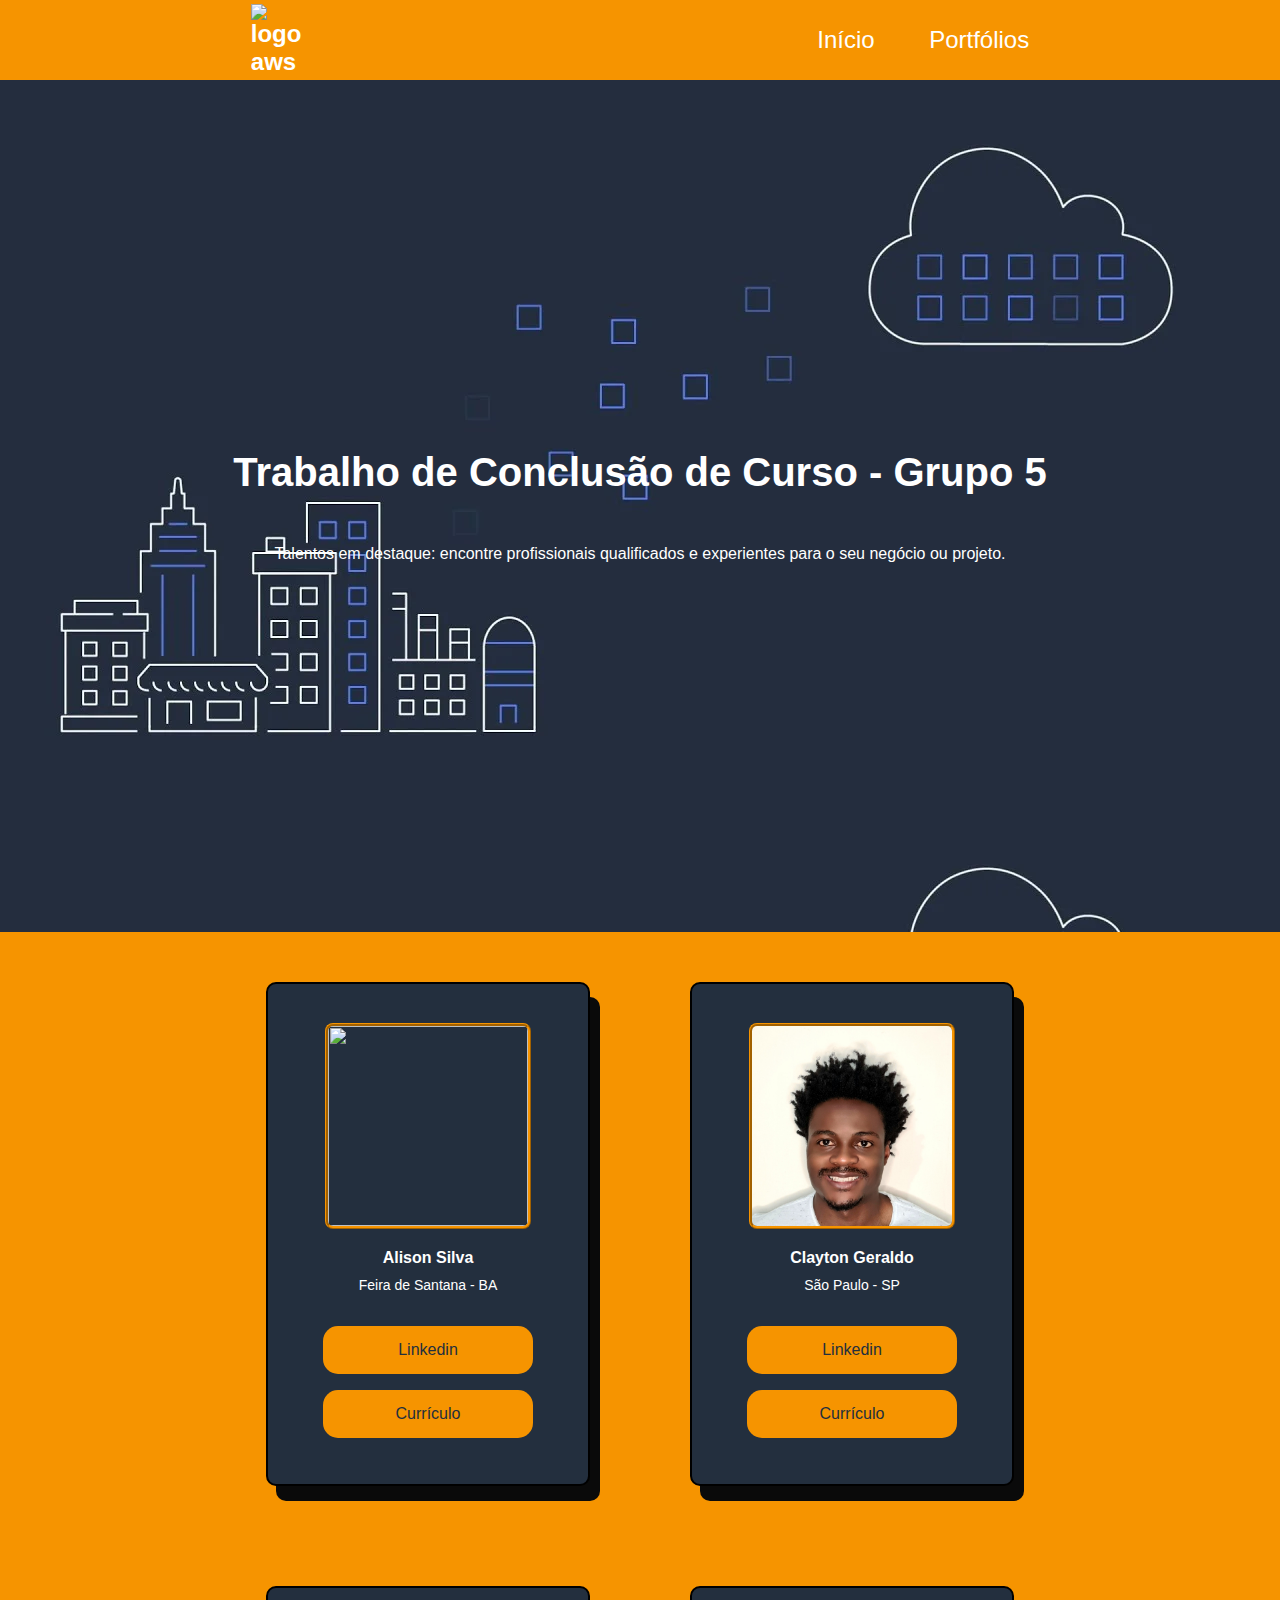
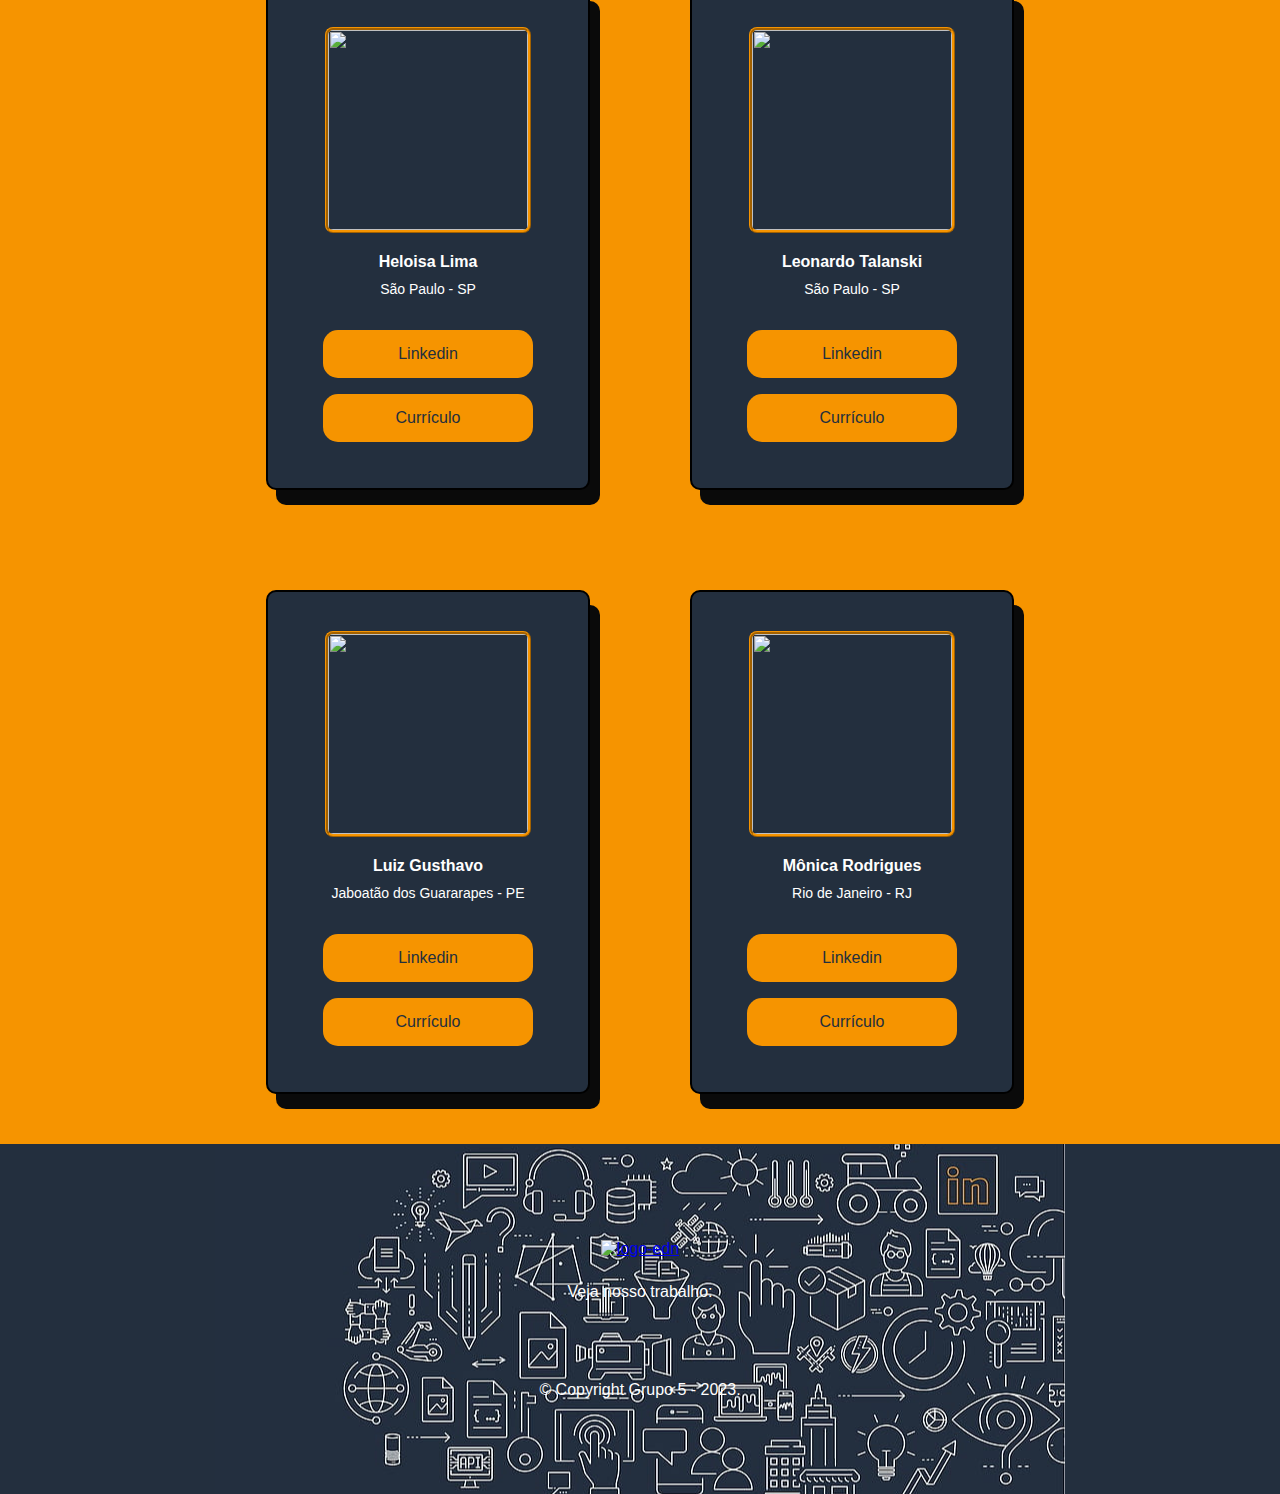
==== index.html @ 0390fe86 "inclusão de dois wallpaper, header e footer" ====
<!DOCTYPE html>
<html lang="pt-br">

<head>
    <meta charset="UTF-8">
    <meta http-equiv="X-UA-Compatible" content="IE=edge">
    <meta name="viewport" content="width=device-width, initial-scale=1.0">
    <link rel="stylesheet" href="./style.css">
    <link rel="shortcut icon" href="./assets/acloud.png" type="image/x-icon">
    <title>Grupo 5 | Home</title>
</head>

<body>
    <nav  id="nav">
        <div class="txt-navbar logo">
            <a href="#"><img class="logo-aws" src="assets/logo-aws-cinza.png" alt="logo aws"></a>
        </div>
        <div class="txt-navbar links-navbar">
            <a href="#" class="inicio">Início</a>
            <a href="#portfolios">Portfólios</a>
        </div>
    </nav>
    <header>
        <h1>Trabalho de Conclusão de Curso - Grupo 5</h1>
        <p class="p_header">Talentos em destaque: encontre profissionais qualificados e experientes para o seu negócio ou projeto.</p>
    </header>
    <section id="portfolios">
        <div class="alunos">
            <!-- <a class="redirecionamento" href=""> -->
                <div class=" legenda aluno">
                    <img class="legenda-2" src="assets/Foto-Alison.jpg" alt="">
                    <p class="nome">Alison Silva</p>
                    <p class="area">Feira de Santana - BA</p>
                    <a class="button" href="https://www.linkedin.com/in/alison-silva-7986461b5/" target="_blank"><button>Linkedin</button></a>
                    <a class="button" href="cv/CV - Alison.pdf" target="_blank"><button>Currículo</button></a>
                </div>
            </a>
            <!-- <a class="redirecionamento" href=""> -->
                <div class=" legenda aluno">
                    <img class="legenda-2" src="assets/Foto-Clayton.jpg" alt="">
                    <p class="nome">Clayton Geraldo</p>
                    <p class="area">São Paulo - SP</p>
                    <a class="button" href="https://www.linkedin.com/in/claytongp/?jobid=1234" target="_blank"><button>Linkedin</button></a>
                    <a class="button" href="cv/CV - Clayton.Pereira.pdf" target="_blank"><button>Currículo</button></a>
                </div>
            </a>

        </div>

        <div class="alunos">
            <!-- <a class="redirecionamento" href=""> -->
                <div class="legenda aluno">
                    <img class="legenda-2" src="assets/Foto-Helo.jpeg" alt="">
                    <p class="nome">Heloisa Lima</p>
                    <p class="area">São Paulo - SP</p>
                    <a class="button" href="https://www.linkedin.com/in/heloisa-lima-costa-07b975292/" target="_blank"><button>Linkedin</button></a>
                    <a class="button" href="cv/CV - Heloisa.Lima.pdf" target="_blank"><button>Currículo</button></a>
                </div>
            </a>
            <!-- <a class="redirecionamento" href=""> -->
                <div class="legenda aluno">
                    <img class="legenda-2" src="assets/Foto-Leonardo.jpg" alt="">
                    <p class="nome">Leonardo Talanski</p>
                    <p class="area">São Paulo - SP</p>
                    <a class="button" href="https://www.linkedin.com/in/leonardo-talanski/" target="_blank"><button>Linkedin</button></a>
                    <a class="button" href="cv/CV - Leonardo.Talanski.pdf" target="_blank"><button>Currículo</button></a>
                </div>
            </a>
        </div>

        <div class="alunos">
            <!-- <a class="redirecionamento" href=""> -->
                <div class="legenda aluno">
                    <img class="legenda-2" src="assets/Foto-Luiz.jpeg" alt="">
                    <p class="nome">Luiz Gusthavo</p>
                    <p class="area">Jaboatão dos Guararapes - PE</p>
                    <a class="button" href="https://www.linkedin.com/in/lgusthavo-araujo/" target="_blank"><button>Linkedin</button></a>
                    <a class="button" href="cv/CV - Luiz.Gusthavo.pdf" target="_blank"><button>Currículo</button></a>
                </div>
            </a>
            <!-- <a class="redirecionamento" href=""> -->
                <div class="legenda aluno">
                    <img class="legenda-2" src="assets/Foto-Monica.jpeg" alt="">
                    <p class="nome">Mônica Rodrigues</p>
                    <p class="area">Rio de Janeiro - RJ</p>
                    <a class="button" href="https://www.linkedin.com/in/monica-rodrigues-146523258/" target="_blank"><button>Linkedin</button></a>
                    <a class="button" href="cv/CV - Monica.Rodrigues.pdf" target="_blank"><button>Currículo</button></a>
                </div>
            </a>
        </div>
    </section>
    <div>
    <footer class="background-footer">
        <section>
           <a href="https://escoladanuvem.org/" target="_blank"><img class="logo-edn" src="assets/edn-logo.png" alt="logo-edn"></a>
        </section>
        <p>Veja nosso trabalho:</p>
        <div class="icones">
            <a href="https://github.com/Leonardo-Talanski/escoladanuvem-TCC" target="_blank"><i class="fa-brands fa-github"></i></a>
        </div>
        <p>&copy Copyright Grupo 5 - 2023.</p>
    </footer>

    <script src="menu.js">


    </script>
</body>
<script src="https://kit.fontawesome.com/8b7c10c663.js" crossorigin="anonymous"></script>
</html>
---- style.css ----
* {
  margin: 0;
  padding: 0;
  border: 0;
  font-size: 100%;
  font: inherit;
  vertical-align: baseline;
  font-family: AmazonEmber, Helvetica Neue, Helvetica, Arial, sans-serif;
}

nav {
  background-color: #f69400;
  display: flex;
  justify-content: space-around;
  align-items: center;
  height: 80px;
  top: 0;
  position: sticky;
  z-index: 2;
  transition: 0.5s;
}

nav a {
  text-decoration: none;
  color: #fff;
  font-size: 18pt;
}

/* --Efeito Rolagem com JS-- */

nav.rolagem {
  background-color: #232f3e;
}

nav.rolagem.a {
  color: #232f3e;
}

.logo {
  font-weight: bold;
  font-size: 25px;
}

/* --Estilo Logo aws Principal-- */

.logo-aws {
  display: flex;
  width: 65px;
}

/* --Estilo Logo EDN-- */

.logo-edn {
  width: 120px;
}

.inicio {
  margin-right: 50px;
}

/* --Estilização Principal Header-- */

header {
  background-color: #232f3e;
  height: 852px;
  display: flex;
  flex-direction: column;
  justify-content: center;
  align-items: center;
  color: #fff;
  background-image: url("assets/wallpaper-aws.webp");
}

/* --Estilização <h1> e <p>-- */

h1 {
  font-size: 40px;
  font-weight: bold;
}

.p_header {
  margin-top: 50px;
}

/* --Estilização Background principal-- */

.alunos {
  display: flex;
  justify-content: center;
  align-items: center;
  background-color: #f69400;
  padding: 0px;
}

button {
  color: black;
  text-align: center;
  padding: 15px 32px;
  margin: 8px;
  width: 210px;
  display: inline-block;
  font-size: 16px;
  cursor: pointer;
  border-radius: 15px;
  background-color: #f69400;
  font-family: AmazonEmber, Helvetica Neue, Helvetica, Arial, sans-serif;
  color: #232f3e;
}

/* --Estilização Nome Cards-- */

.nome {
  font-weight: bold;
  margin: 10px;
  color: #ffffff;
  margin-top: 20px;
}

/* --Estilização Cidade Card-- */

.area {
  font-size: 14px;
  color: #ffffff;
  margin-bottom: 25px;
}

/* --Estilização Cards-- */

.aluno {
  margin: 50px;
  background-color: #232f3e;
  height: 480px;
  width: 300px;
  display: flex;
  flex-direction: column;
  justify-content: center;
  align-items: center;
  border-radius: 10px;
  border: 1px solid;
  padding: 10px;
  box-shadow: 10px 15px #0a0a0a;
}

/* --Contorno Preto Cards-- */

.legenda {
  border: 2px solid black;
}

/* --Contorno Laranja Cards-- */

.legenda-2 {
  border: 3px ridge #f69400;
}

/* --Configurações Estilização Footer-- */

footer {
  background-color: #232f3e;
  color: #fff;
  height: 350px;
  display: flex;
  flex-direction: column;
  justify-content: center;
  align-items: center;
  gap: 25px;
}

.background-footer {
  background-image: url("assets/footer-back.jpg");
  background-position: center center;
  background-repeat: no-repeat;
}

/* --Estilização Ícones Footer-- */

.icones {
  display: flex;
  justify-content: center;
  gap: 30px;
  margin-bottom: 30px;
}

/* --Cor e Tamanho de fonte Ícone-- */

i {
  font-size: 50px;
  color: #fff;
}

.redirecionamento {
  color: #000;
  text-decoration: none;
  padding: 25px;
}

/* --Estilização imagesn cards-- */

.aluno img {
  width: 200px;
  height: 200px;
  object-fit: cover;
  border-radius: 0.5rem;
  object-position: 50% 35%;
}

/* --Efeito de Hover-- */

.icones:hover {
  transition: 300ms;
  transform: scale3d(1.1, 1.1, 1.1);
}

.logo-edn:hover {
  transition: 300ms;
  transform: scale3d(1.1, 1.1, 1.1);
}

nav a:hover {
  border-bottom: solid #232f3e;
}

button:hover{
  background-color: #232f3e;
  transition: 0.3s ease-in;
  border: 0.8px solid;
  border-color: #f69400;
  color: #f69400;
}

.aluno img:hover {
   transition: 300ms;
   transform: scale3d(1.1, 1.1, 1.1);
}

/* -- Responsividade -- */

@media only screen and (max-width: 1286px) {
  .card {
    width: 70% !important;
  }
}

@media only screen and (max-width: 540px) {
  .profile-img {
    width: 80%;
    height: 90%;
  }

  .about {
    padding-top: 100px;
    padding-bottom: -130px;
    height: 1500px;
  }
}
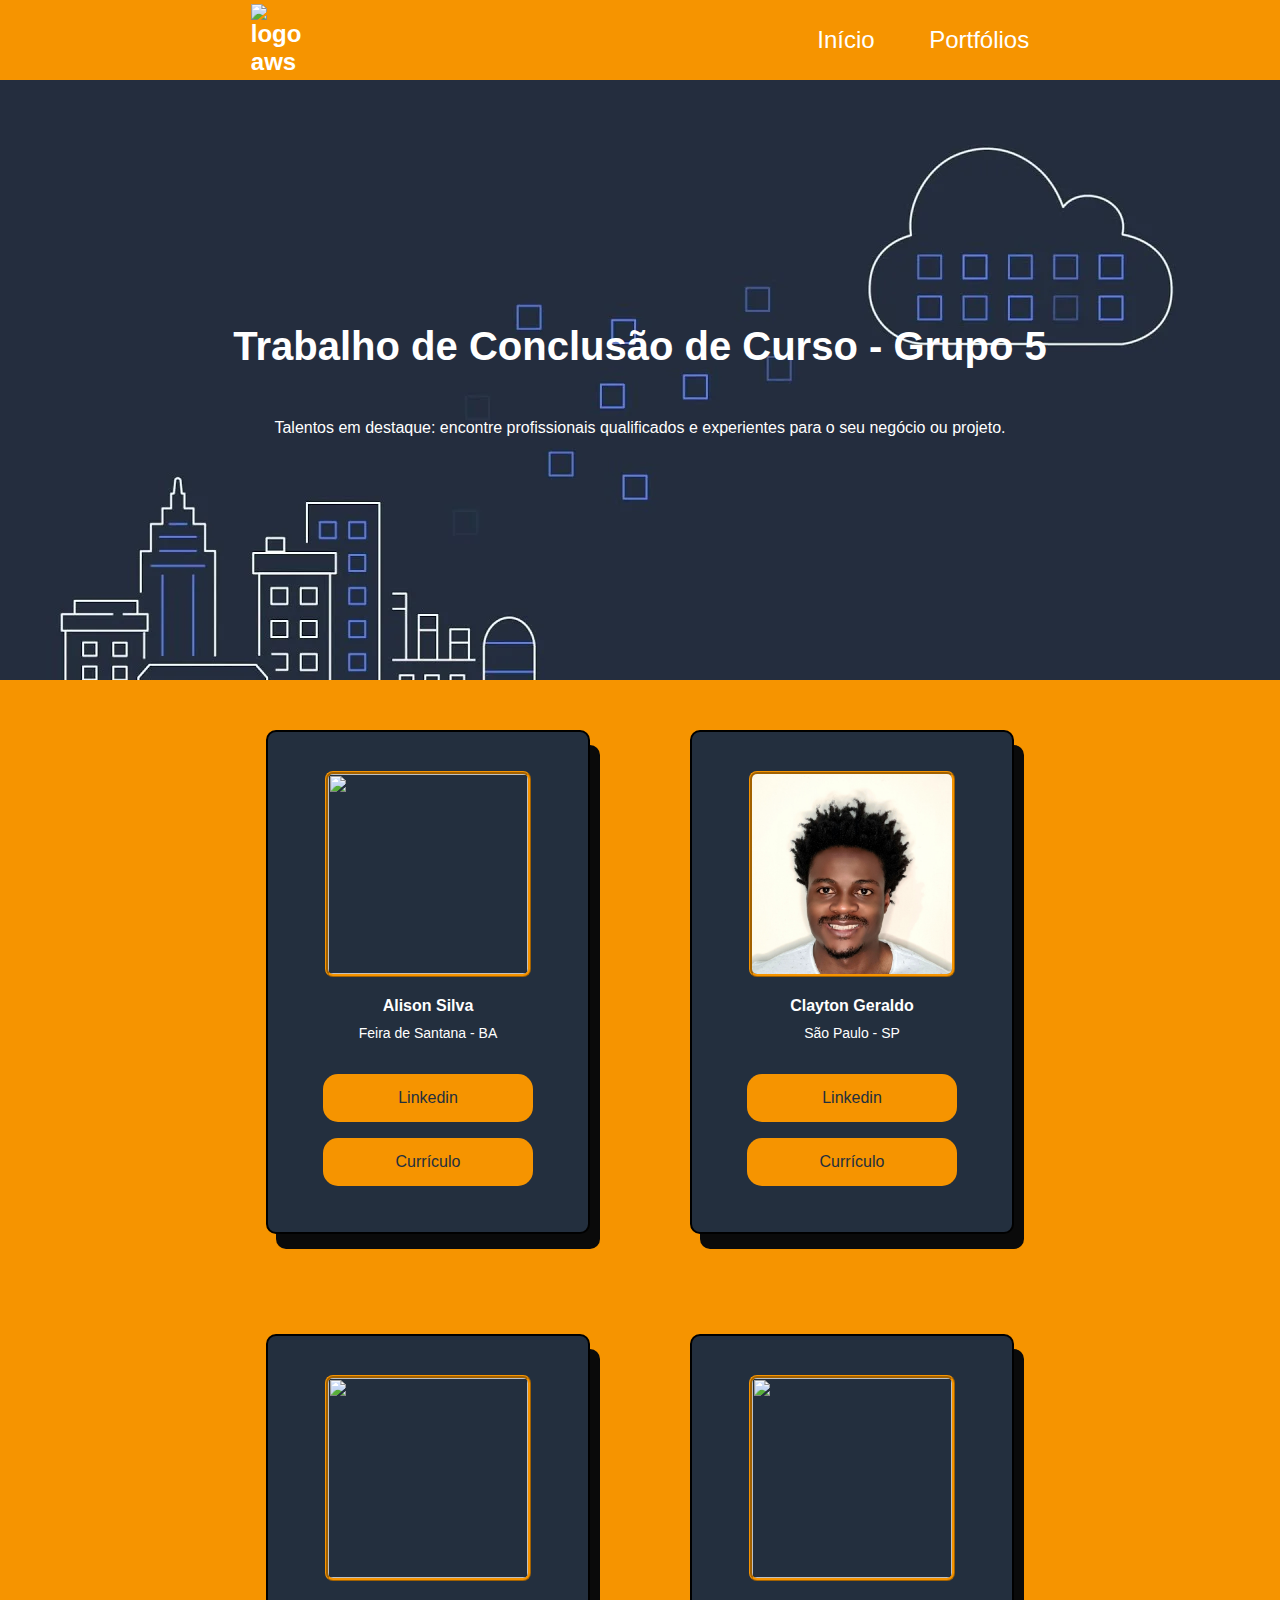
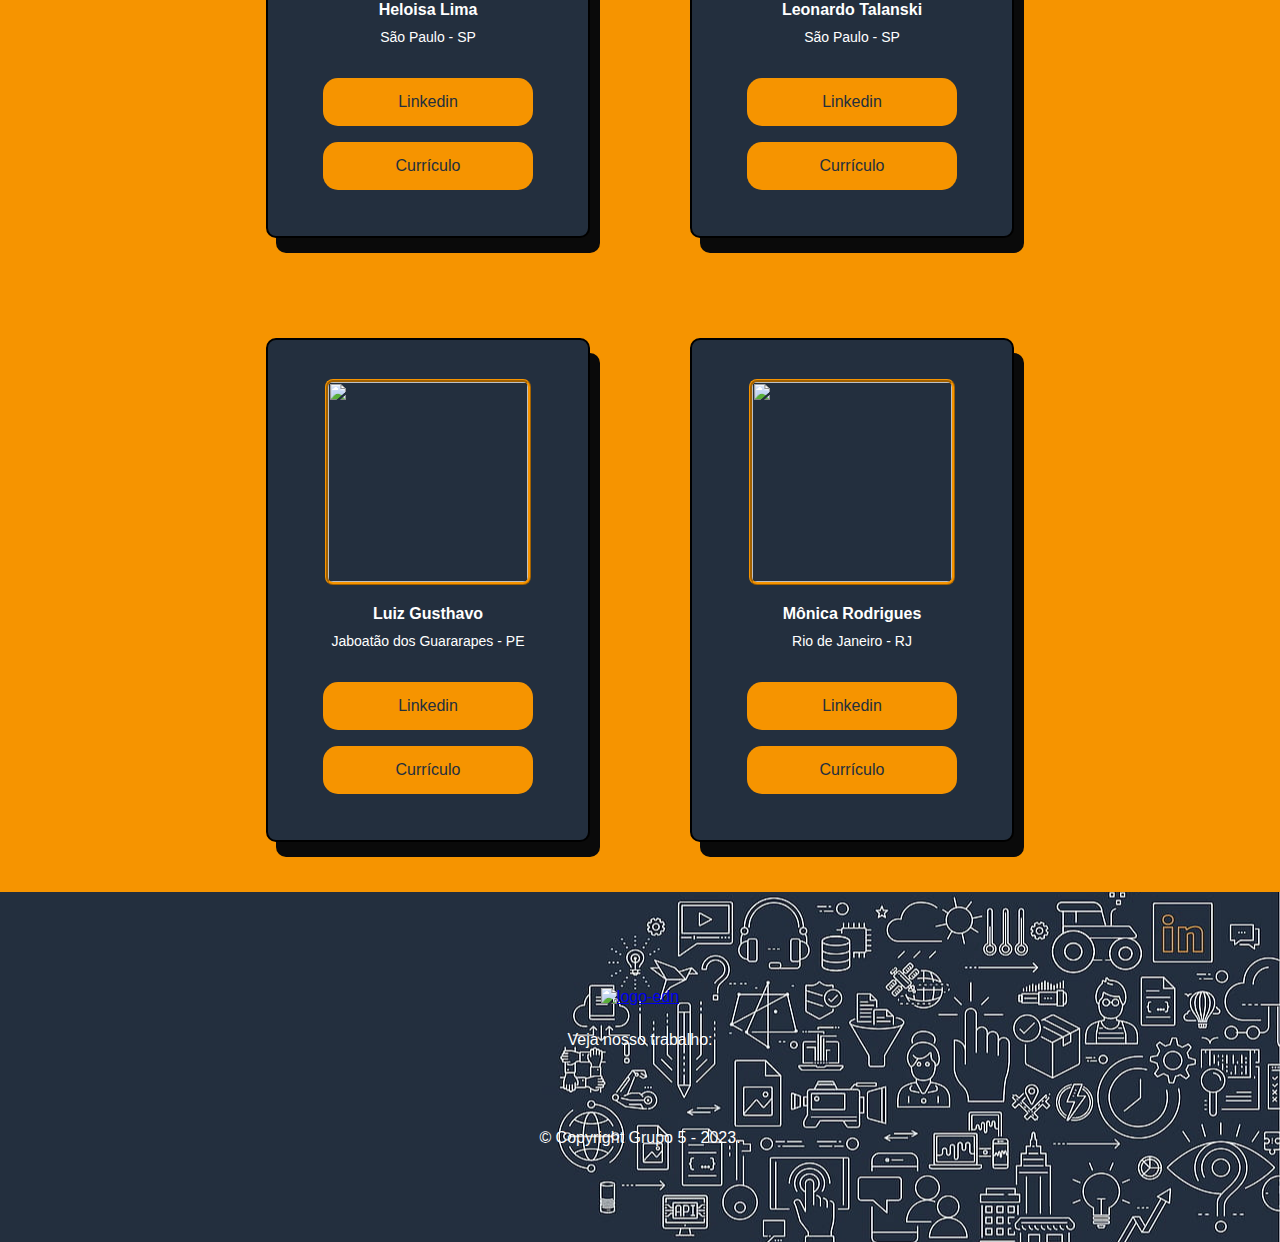
==== commit e537dfd2: "implantado e configurado background de footer" ====
--- a/index.html
+++ b/index.html
@@ -89,7 +89,7 @@
             </a>
         </div>
     </section>
-    <div>
+
     <footer class="background-footer">
         <section>
            <a href="https://escoladanuvem.org/" target="_blank"><img class="logo-edn" src="assets/edn-logo.png" alt="logo-edn"></a>
--- a/style.css
+++ b/style.css
@@ -62,7 +62,7 @@
 
 header {
   background-color: #232f3e;
-  height: 852px;
+  height: 600px;
   display: flex;
   flex-direction: column;
   justify-content: center;
@@ -168,7 +168,7 @@
 
 .background-footer {
   background-image: url("assets/footer-back.jpg");
-  background-position: center center;
+  background-position: right;
   background-repeat: no-repeat;
 }
 
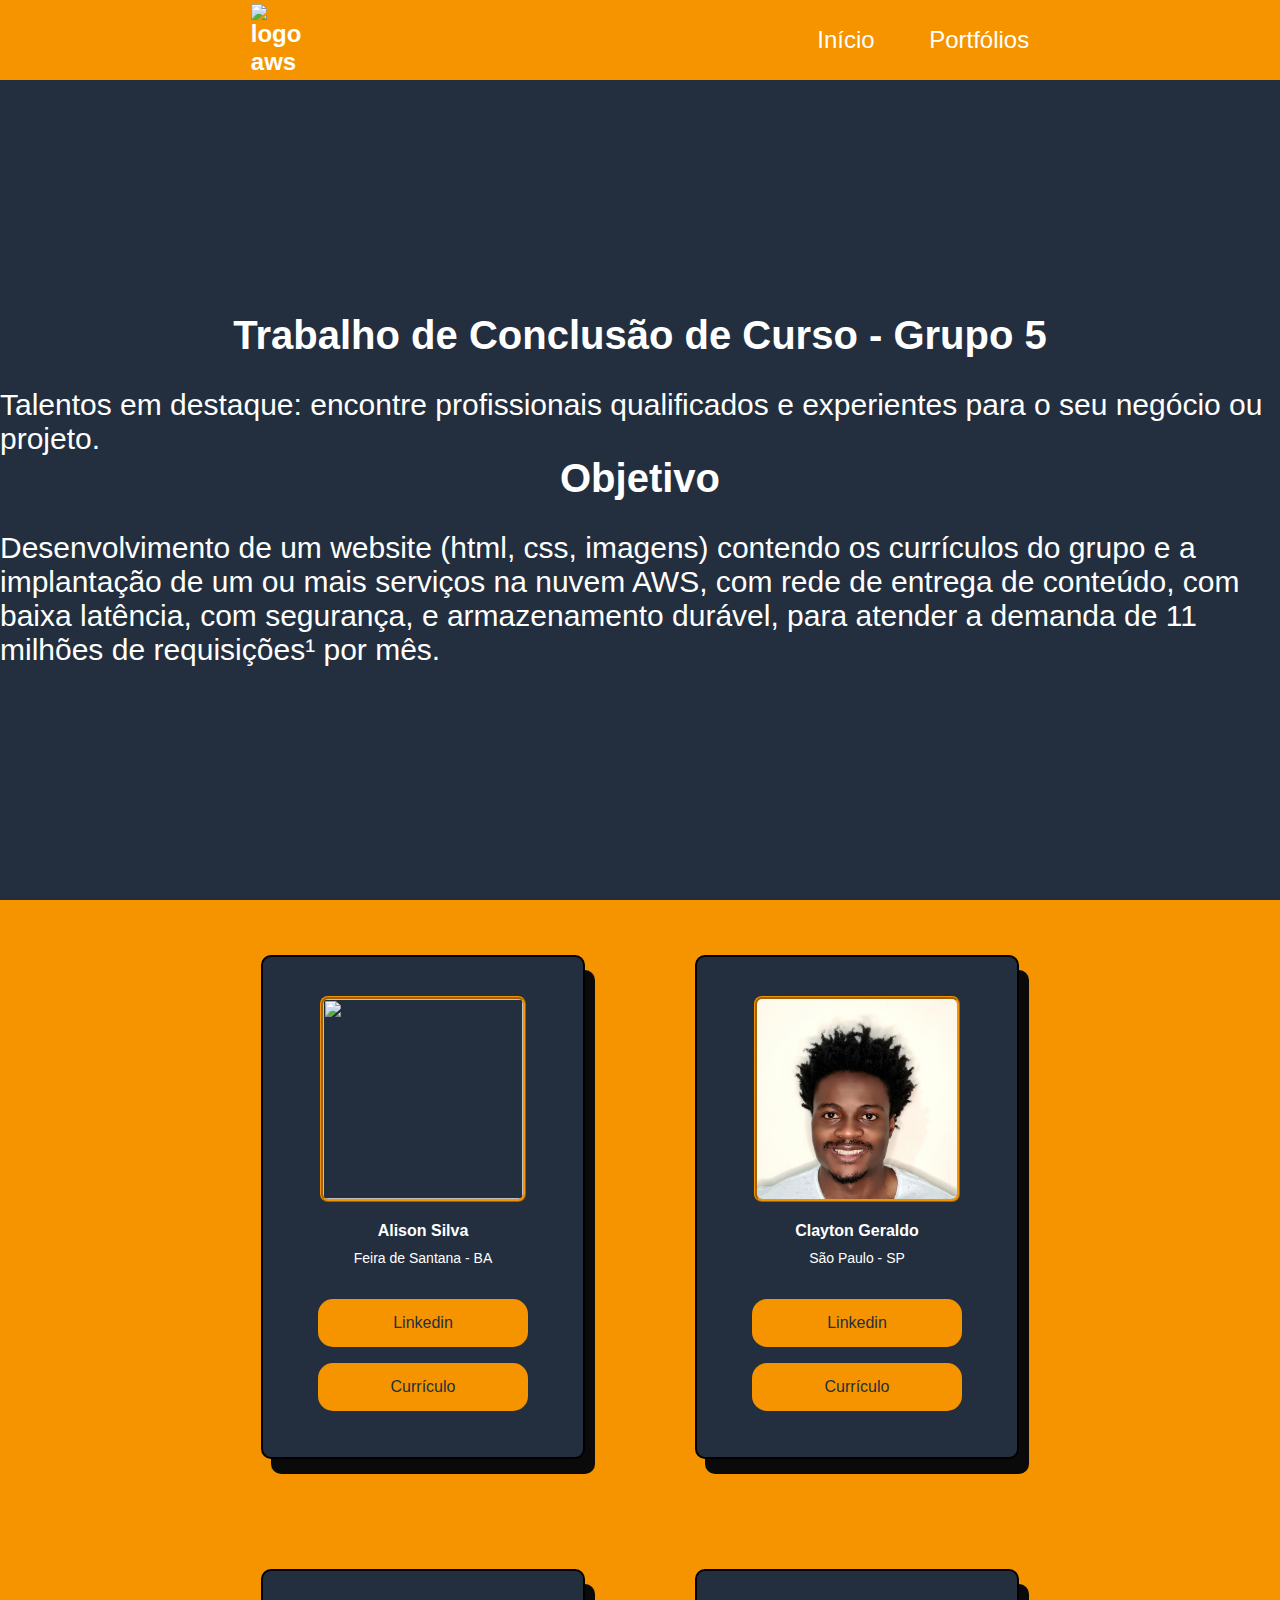
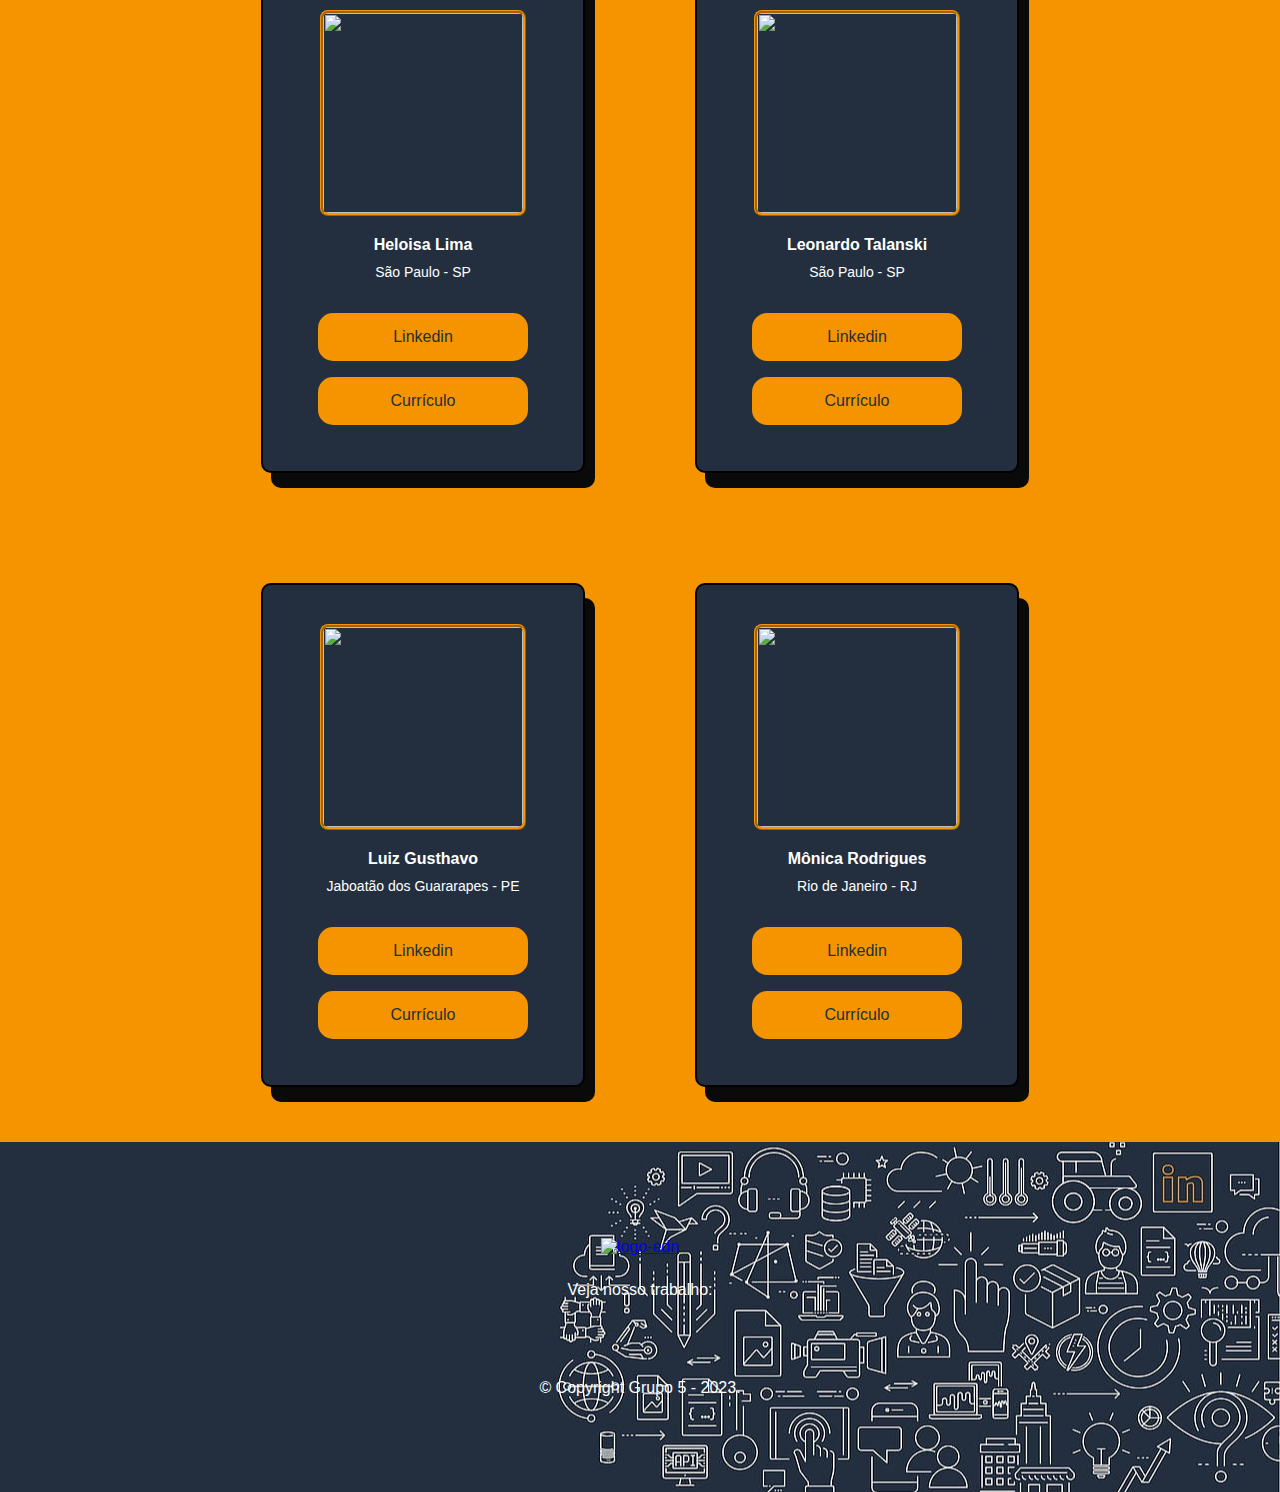
==== commit 11ba7bd5: "Inserindo texto objetivo" ====
--- a/index.html
+++ b/index.html
@@ -21,8 +21,15 @@
         </div>
     </nav>
     <header>
-        <h1>Trabalho de Conclusão de Curso - Grupo 5</h1>
+        <h1 class="titulo-h1">Trabalho de Conclusão de Curso - Grupo 5</h1>
         <p class="p_header">Talentos em destaque: encontre profissionais qualificados e experientes para o seu negócio ou projeto.</p>
+
+        <h1 class="titulo-h1">Objetivo</h1>
+        <p class="p_header">Desenvolvimento de um website (html, css, imagens) contendo os currículos do grupo e a
+           implantação de um ou mais serviços na nuvem AWS, com rede de entrega de conteúdo,
+           com baixa latência, com segurança, e armazenamento durável, para atender a demanda
+           de 11 milhões de requisições¹ por mês.</p>
+
     </header>
     <section id="portfolios">
         <div class="alunos">
--- a/style.css
+++ b/style.css
@@ -62,24 +62,28 @@
 
 header {
   background-color: #232f3e;
-  height: 600px;
+  height: calc(100vh - 80px);
   display: flex;
   flex-direction: column;
   justify-content: center;
   align-items: center;
   color: #fff;
-  background-image: url("assets/wallpaper-aws.webp");
+  background-image: url("assets/wallpaper-aws2.webp");
+  background-position: right;
+  background-repeat: no-repeat;
+  background-size: cover;
 }
 
 /* --Estilização <h1> e <p>-- */
 
-h1 {
+.titulo-h1 {
   font-size: 40px;
   font-weight: bold;
 }
 
 .p_header {
-  margin-top: 50px;
+  margin-top: 30px;
+  font-size: 30px;
 }
 
 /* --Estilização Background principal-- */
@@ -127,7 +131,7 @@
 /* --Estilização Cards-- */
 
 .aluno {
-  margin: 50px;
+  margin: 55px;
   background-color: #232f3e;
   height: 480px;
   width: 300px;
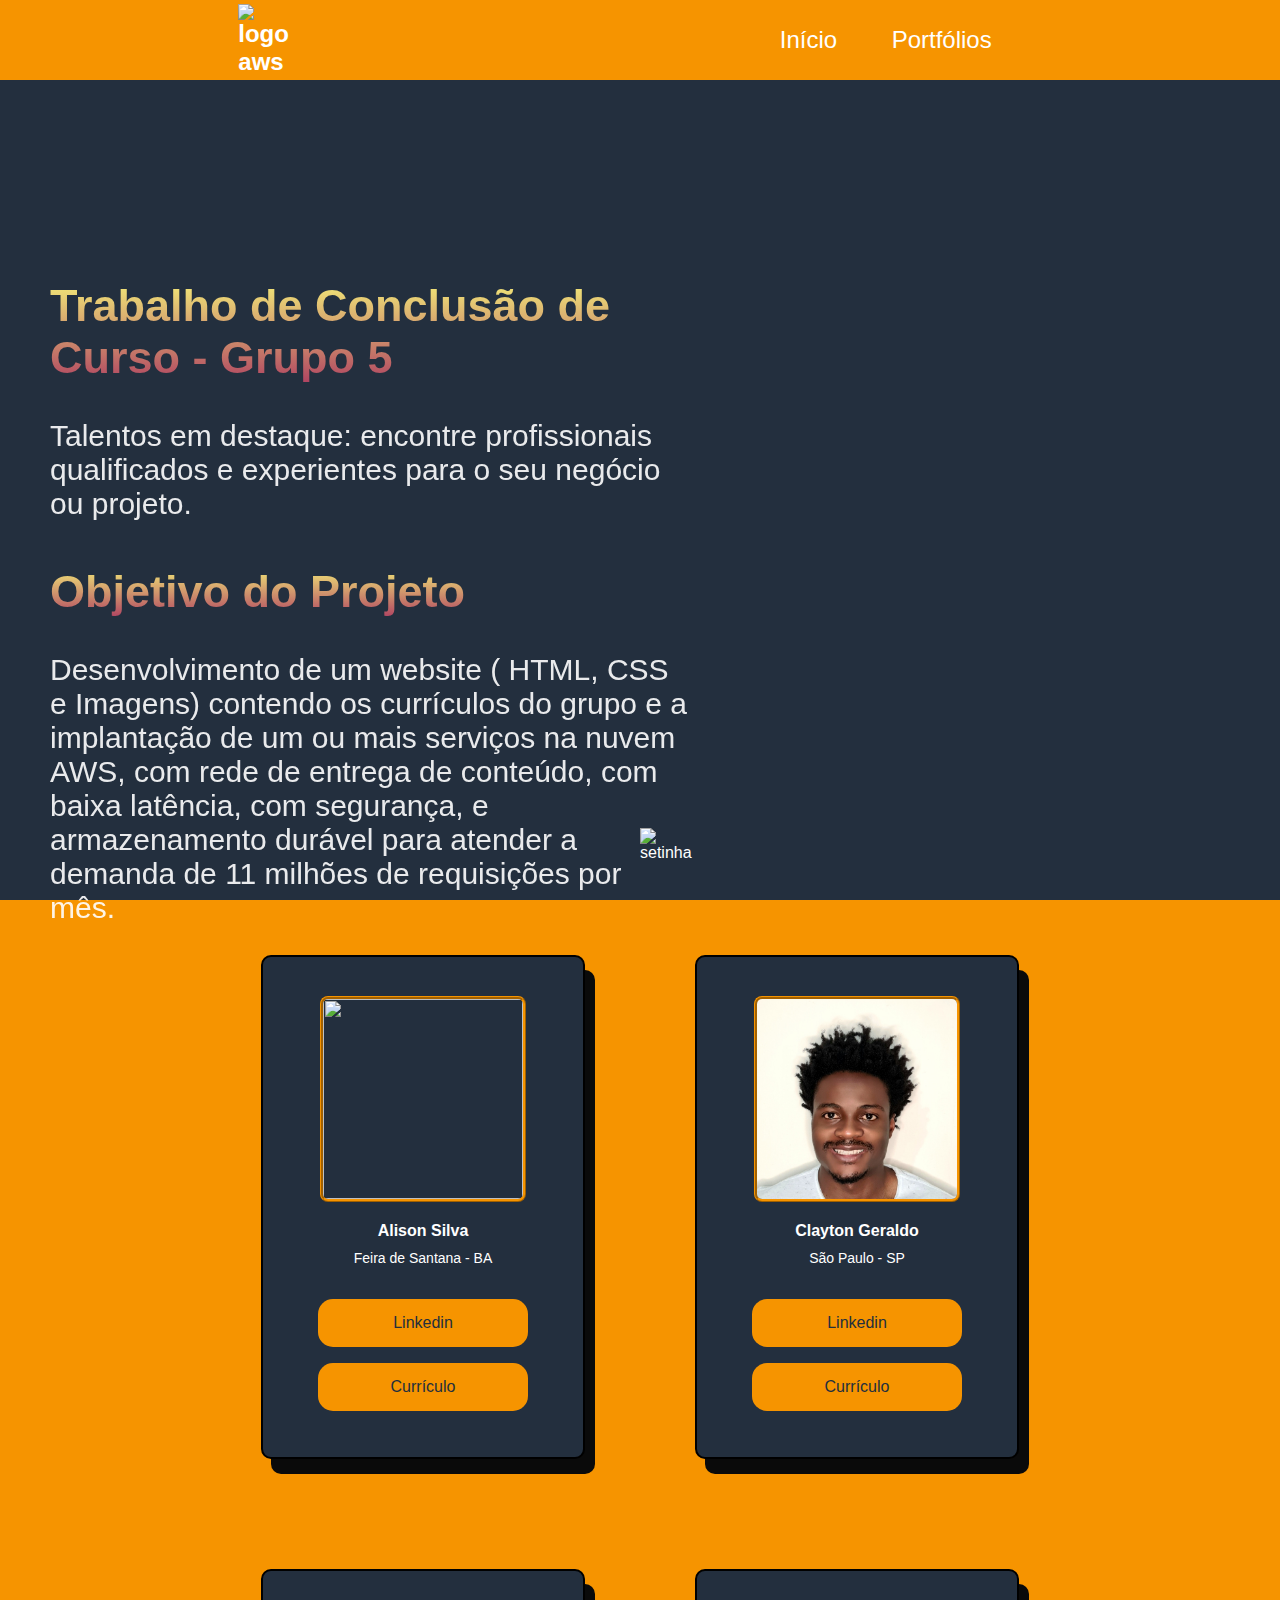
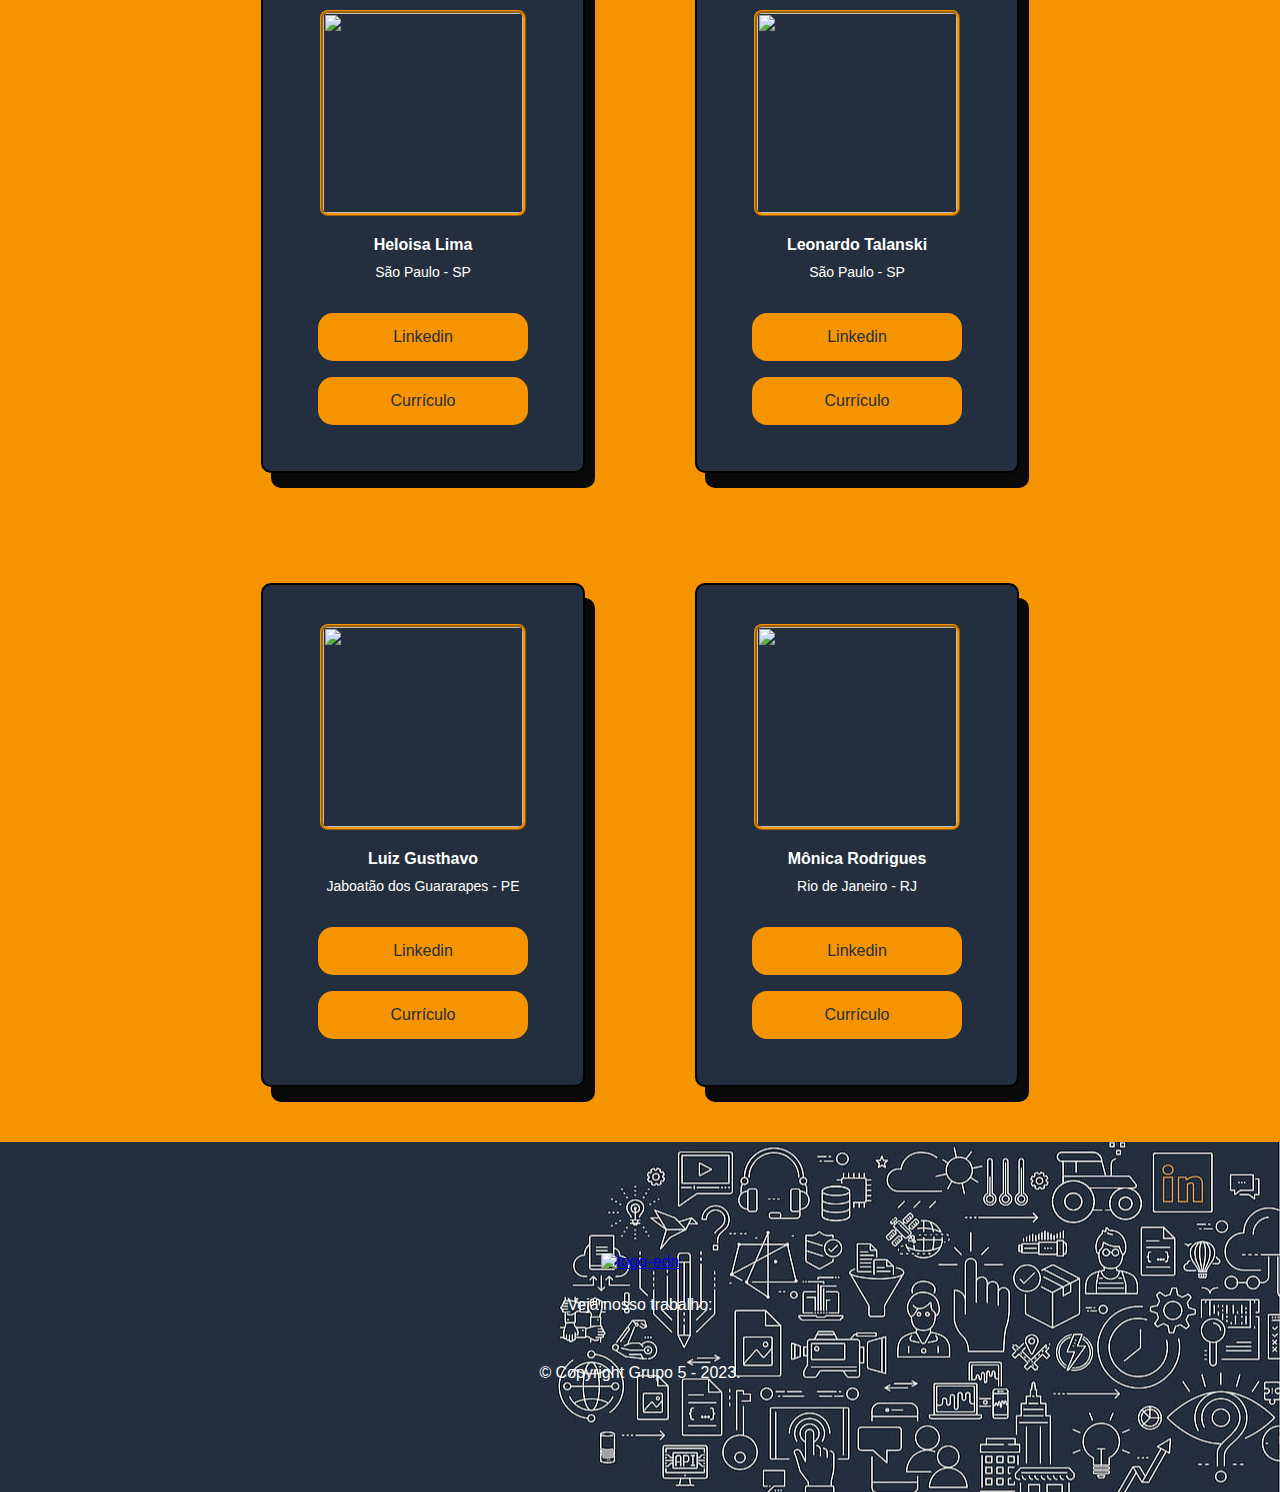
==== commit 1e62645e: "Comentando corretamente todo o código HTML" ====
--- a/index.html
+++ b/index.html
@@ -1,6 +1,5 @@
 <!DOCTYPE html>
 <html lang="pt-br">
-
 <head>
     <meta charset="UTF-8">
     <meta http-equiv="X-UA-Compatible" content="IE=edge">
@@ -10,27 +9,40 @@
     <title>Grupo 5 | Home</title>
 </head>
 
+<!--Aqui Inicia o Body-->
+
 <body>
-    <nav  id="nav">
+<!--Aqui Inicia o Menu NAV-->
+    <nav id="nav">
         <div class="txt-navbar logo">
             <a href="#"><img class="logo-aws" src="assets/logo-aws-cinza.png" alt="logo aws"></a>
         </div>
         <div class="txt-navbar links-navbar">
             <a href="#" class="inicio">Início</a>
-            <a href="#portfolios">Portfólios</a>
+            <a class="port">Portfólios</a>
         </div>
     </nav>
+<!--Aqui Finaliza o Menu NAV-->
+
+<!--Aqui inicia o Header-->
     <header>
+        <div class="div-texto ">
         <h1 class="titulo-h1">Trabalho de Conclusão de Curso - Grupo 5</h1>
         <p class="p_header">Talentos em destaque: encontre profissionais qualificados e experientes para o seu negócio ou projeto.</p>
 
-        <h1 class="titulo-h1">Objetivo</h1>
-        <p class="p_header">Desenvolvimento de um website (html, css, imagens) contendo os currículos do grupo e a
+        <h1 class="titulo-h1">Objetivo do Projeto</h1>
+        <p class="p_header">Desenvolvimento de um website ( HTML, CSS e Imagens) contendo os currículos do grupo e a
            implantação de um ou mais serviços na nuvem AWS, com rede de entrega de conteúdo,
-           com baixa latência, com segurança, e armazenamento durável, para atender a demanda
-           de 11 milhões de requisições¹ por mês.</p>
+           com baixa latência, com segurança, e armazenamento durável para atender a demanda
+           de 11 milhões de requisições por mês.</p>
+            <figure>
+            <img class="width-setinha" src="assets/arrowDown.svg"alt="setinha">
+        </figure>
+           </div>
+    </header>
+<!--Aqui Finaliza o Header-->
 
-    </header>
+<!--Aqui Inicia os CARDS DOS PORTFÓLIOS-->
     <section id="portfolios">
         <div class="alunos">
             <!-- <a class="redirecionamento" href=""> -->
@@ -41,7 +53,6 @@
                     <a class="button" href="https://www.linkedin.com/in/alison-silva-7986461b5/" target="_blank"><button>Linkedin</button></a>
                     <a class="button" href="cv/CV - Alison.pdf" target="_blank"><button>Currículo</button></a>
                 </div>
-            </a>
             <!-- <a class="redirecionamento" href=""> -->
                 <div class=" legenda aluno">
                     <img class="legenda-2" src="assets/Foto-Clayton.jpg" alt="">
@@ -50,8 +61,6 @@
                     <a class="button" href="https://www.linkedin.com/in/claytongp/?jobid=1234" target="_blank"><button>Linkedin</button></a>
                     <a class="button" href="cv/CV - Clayton.Pereira.pdf" target="_blank"><button>Currículo</button></a>
                 </div>
-            </a>
-
         </div>
 
         <div class="alunos">
@@ -63,7 +72,6 @@
                     <a class="button" href="https://www.linkedin.com/in/heloisa-lima-costa-07b975292/" target="_blank"><button>Linkedin</button></a>
                     <a class="button" href="cv/CV - Heloisa.Lima.pdf" target="_blank"><button>Currículo</button></a>
                 </div>
-            </a>
             <!-- <a class="redirecionamento" href=""> -->
                 <div class="legenda aluno">
                     <img class="legenda-2" src="assets/Foto-Leonardo.jpg" alt="">
@@ -72,7 +80,6 @@
                     <a class="button" href="https://www.linkedin.com/in/leonardo-talanski/" target="_blank"><button>Linkedin</button></a>
                     <a class="button" href="cv/CV - Leonardo.Talanski.pdf" target="_blank"><button>Currículo</button></a>
                 </div>
-            </a>
         </div>
 
         <div class="alunos">
@@ -84,7 +91,7 @@
                     <a class="button" href="https://www.linkedin.com/in/lgusthavo-araujo/" target="_blank"><button>Linkedin</button></a>
                     <a class="button" href="cv/CV - Luiz.Gusthavo.pdf" target="_blank"><button>Currículo</button></a>
                 </div>
-            </a>
+            
             <!-- <a class="redirecionamento" href=""> -->
                 <div class="legenda aluno">
                     <img class="legenda-2" src="assets/Foto-Monica.jpeg" alt="">
@@ -93,10 +100,11 @@
                     <a class="button" href="https://www.linkedin.com/in/monica-rodrigues-146523258/" target="_blank"><button>Linkedin</button></a>
                     <a class="button" href="cv/CV - Monica.Rodrigues.pdf" target="_blank"><button>Currículo</button></a>
                 </div>
-            </a>
         </div>
     </section>
+<!--Aqui Finaliza os CARDS DOS PORTFÓLIOS-->
 
+<!--Aqui Inicia o FOOTER-->
     <footer class="background-footer">
         <section>
            <a href="https://escoladanuvem.org/" target="_blank"><img class="logo-edn" src="assets/edn-logo.png" alt="logo-edn"></a>
@@ -107,11 +115,16 @@
         </div>
         <p>&copy Copyright Grupo 5 - 2023.</p>
     </footer>
+<!--Aqui Finaliza o FOOTER-->
+
+<!--Aqui Inicia o JavaScript-->
 
     <script src="menu.js">
+    </script>
 
+<!--Aqui Finaliza o JavaScript-->
 
-    </script>
 </body>
+<!--Aqui Finaliza o Body-->
 <script src="https://kit.fontawesome.com/8b7c10c663.js" crossorigin="anonymous"></script>
 </html>--- a/style.css
+++ b/style.css
@@ -8,6 +8,10 @@
   font-family: AmazonEmber, Helvetica Neue, Helvetica, Arial, sans-serif;
 }
 
+html {
+  scroll-behavior: smooth;
+}
+
 nav {
   background-color: #f69400;
   display: flex;
@@ -56,6 +60,12 @@
 
 .inicio {
   margin-right: 50px;
+  cursor: pointer;
+}
+
+.port {
+  margin-right: 50px;
+  cursor: pointer;
 }
 
 /* --Estilização Principal Header-- */
@@ -65,8 +75,6 @@
   height: calc(100vh - 80px);
   display: flex;
   flex-direction: column;
-  justify-content: center;
-  align-items: center;
   color: #fff;
   background-image: url("assets/wallpaper-aws2.webp");
   background-position: right;
@@ -77,13 +85,49 @@
 /* --Estilização <h1> e <p>-- */
 
 .titulo-h1 {
-  font-size: 40px;
+  font-size: 45px;
   font-weight: bold;
+  background-color: #f3ec78;
+  background-image: linear-gradient(900deg, #f3ec78, #af4261);
+  background-size: 100%;
+  -webkit-background-clip: text;
+  -moz-background-clip: text;
+  -webkit-text-fill-color: transparent;
+  -moz-text-fill-color: transparent;
+}
+
+.div-texto {
+  width: 50%;
+  margin-top: 200px;
+  margin-left: 50px;
 }
 
 .p_header {
-  margin-top: 30px;
+  margin-top: 35px;
   font-size: 30px;
+  margin-bottom: 45px;
+  opacity: 0.9;
+}
+
+.width-setinha {
+  width: 60px;
+  position: absolute;
+  top: 92%;
+  left: 50%;
+  animation: pulando 2s linear infinite;
+  cursor: pointer;
+}
+
+@keyframes pulando {
+  0% {
+    transform: translate(0, 0);
+  }
+  50% {
+    transform: translate(0, -12px);
+  }
+  100% {
+    transform: translate(0, 0);
+  }
 }
 
 /* --Estilização Background principal-- */
@@ -182,7 +226,7 @@
   display: flex;
   justify-content: center;
   gap: 30px;
-  margin-bottom: 30px;
+  margin-bottom: 0px;
 }
 
 /* --Cor e Tamanho de fonte Ícone-- */
@@ -224,7 +268,7 @@
   border-bottom: solid #232f3e;
 }
 
-button:hover{
+button:hover {
   background-color: #232f3e;
   transition: 0.3s ease-in;
   border: 0.8px solid;
@@ -233,8 +277,12 @@
 }
 
 .aluno img:hover {
-   transition: 300ms;
-   transform: scale3d(1.1, 1.1, 1.1);
+  transition: 300ms;
+  transform: scale3d(1.1, 1.1, 1.1);
+}
+
+nav.rolagem a:hover {
+  border-bottom: solid #f69400;
 }
 
 /* -- Responsividade -- */
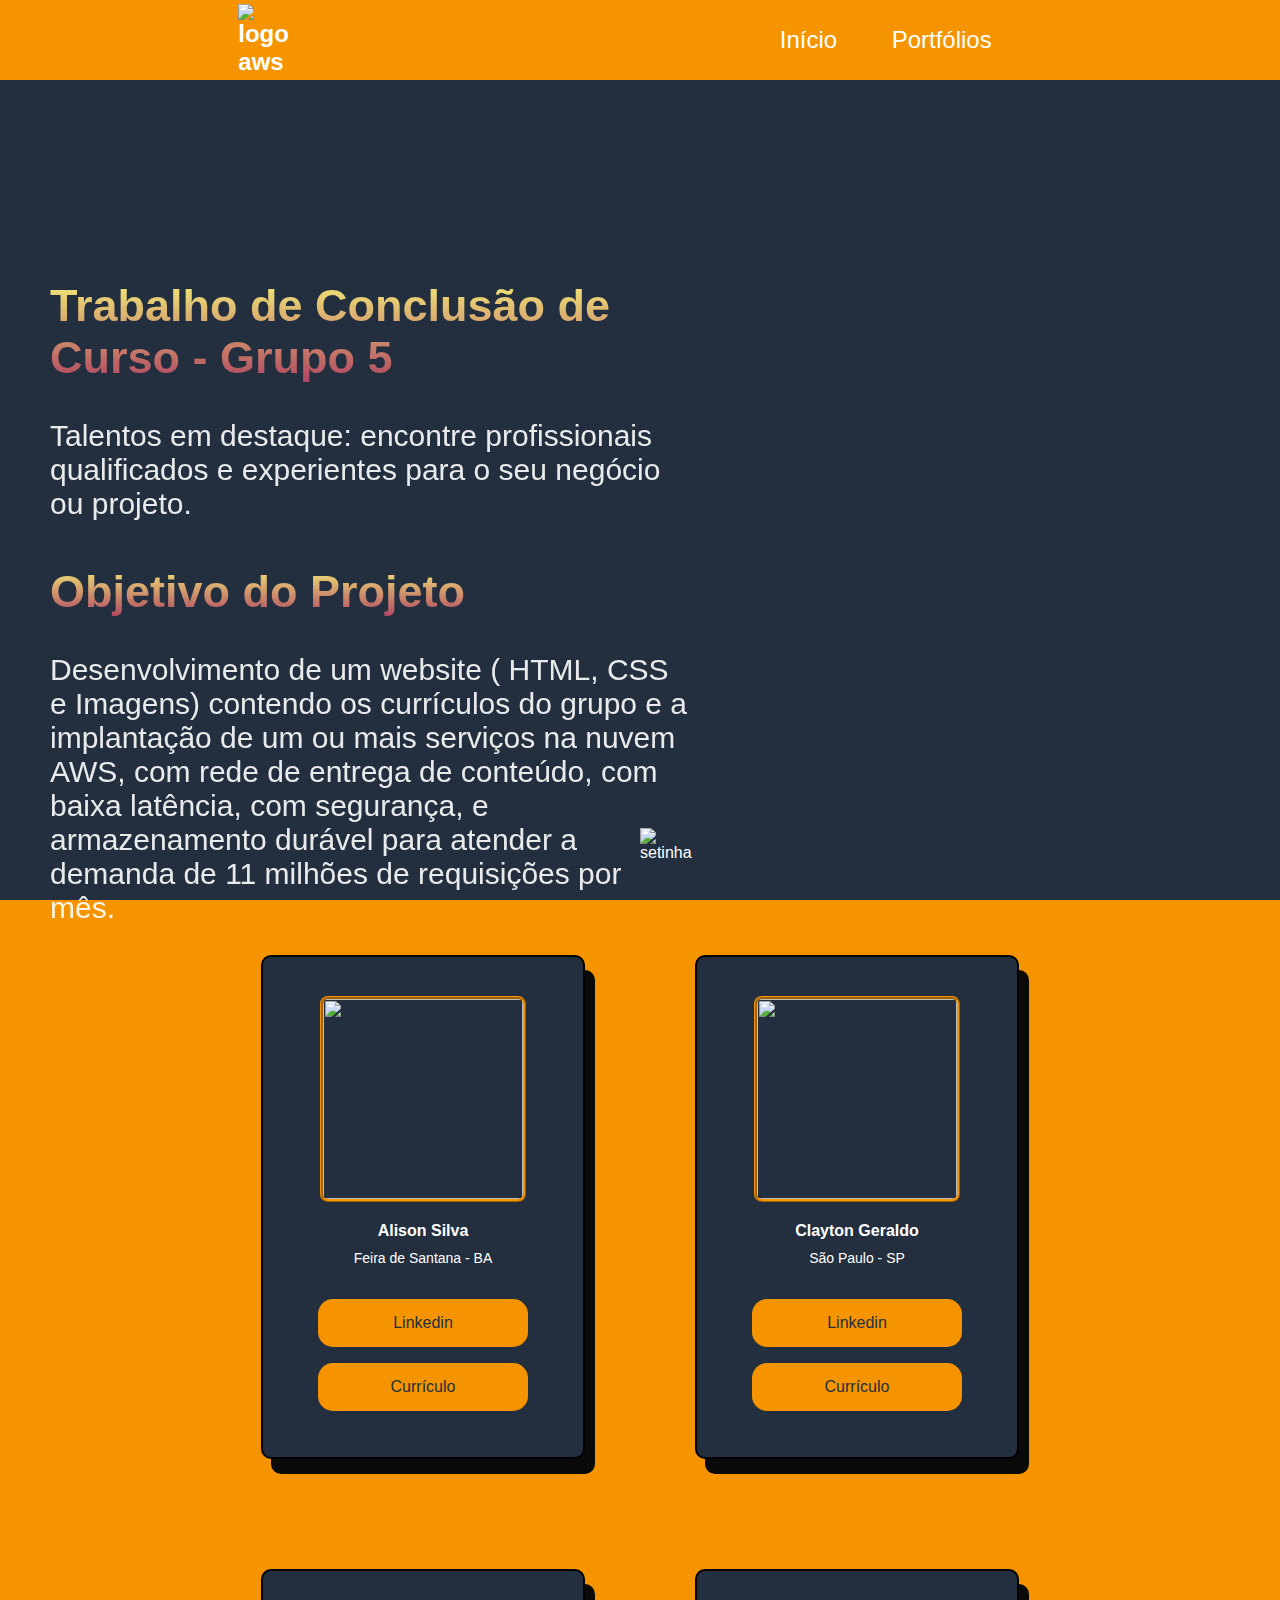
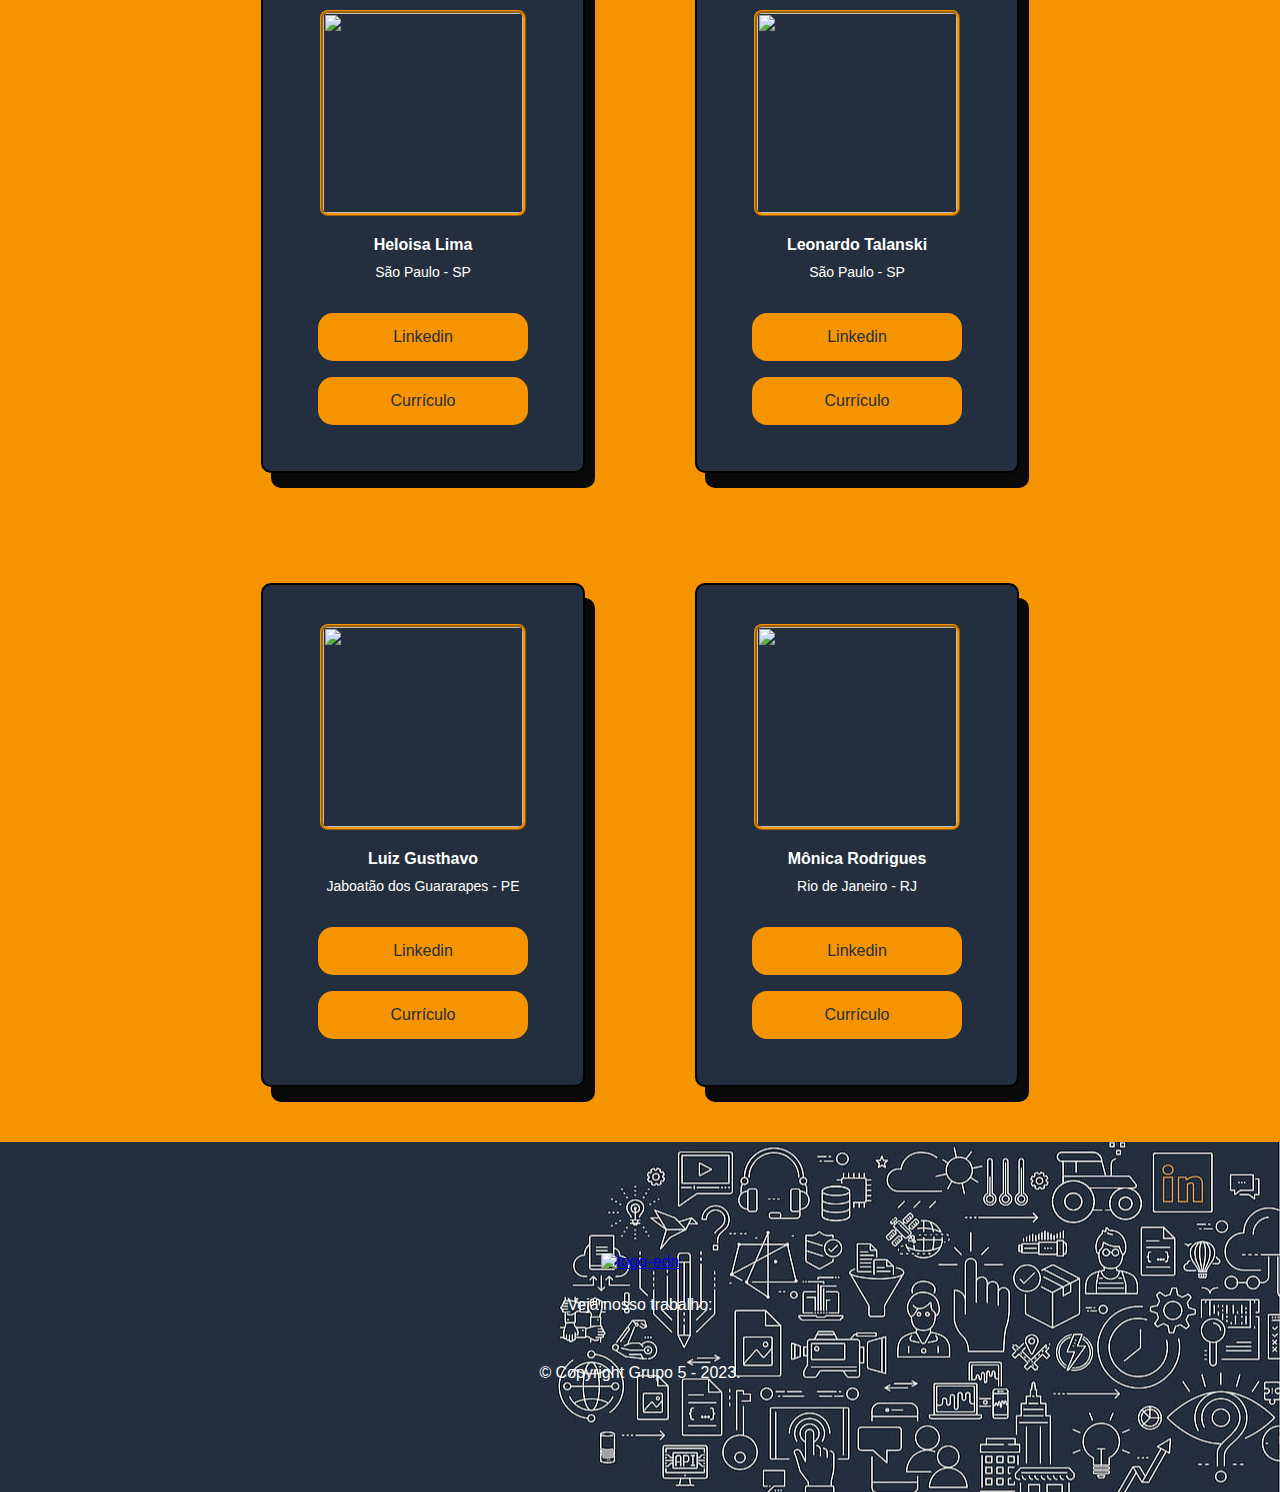
==== commit 291a9114: "Implementação de boas práticas gh pages" ====
--- a/index.html
+++ b/index.html
@@ -4,8 +4,8 @@
     <meta charset="UTF-8">
     <meta http-equiv="X-UA-Compatible" content="IE=edge">
     <meta name="viewport" content="width=device-width, initial-scale=1.0">
-    <link rel="stylesheet" href="./style.css">
-    <link rel="shortcut icon" href="./assets/acloud.png" type="image/x-icon">
+    <link rel="stylesheet" href="style.css">
+    <link rel="shortcut icon" href="assets/acloud.png" type="image/x-icon">
     <title>Grupo 5 | Home</title>
 </head>
 
@@ -47,7 +47,7 @@
         <div class="alunos">
             <!-- <a class="redirecionamento" href=""> -->
                 <div class=" legenda aluno">
-                    <img class="legenda-2" src="assets/Foto-Alison.jpg" alt="">
+                    <img class="legenda-2" src="assets/foto-alison.jpg" alt="">
                     <p class="nome">Alison Silva</p>
                     <p class="area">Feira de Santana - BA</p>
                     <a class="button" href="https://www.linkedin.com/in/alison-silva-7986461b5/" target="_blank"><button>Linkedin</button></a>
@@ -55,7 +55,7 @@
                 </div>
             <!-- <a class="redirecionamento" href=""> -->
                 <div class=" legenda aluno">
-                    <img class="legenda-2" src="assets/Foto-Clayton.jpg" alt="">
+                    <img class="legenda-2" src="assets/foto-clayton.jpg" alt="">
                     <p class="nome">Clayton Geraldo</p>
                     <p class="area">São Paulo - SP</p>
                     <a class="button" href="https://www.linkedin.com/in/claytongp/?jobid=1234" target="_blank"><button>Linkedin</button></a>
@@ -66,7 +66,7 @@
         <div class="alunos">
             <!-- <a class="redirecionamento" href=""> -->
                 <div class="legenda aluno">
-                    <img class="legenda-2" src="assets/Foto-Helo.jpeg" alt="">
+                    <img class="legenda-2" src="assets/foto-helo.jpeg" alt="">
                     <p class="nome">Heloisa Lima</p>
                     <p class="area">São Paulo - SP</p>
                     <a class="button" href="https://www.linkedin.com/in/heloisa-lima-costa-07b975292/" target="_blank"><button>Linkedin</button></a>
@@ -74,7 +74,7 @@
                 </div>
             <!-- <a class="redirecionamento" href=""> -->
                 <div class="legenda aluno">
-                    <img class="legenda-2" src="assets/Foto-Leonardo.jpg" alt="">
+                    <img class="legenda-2" src="assets/foto-leonardo.jpg" alt="">
                     <p class="nome">Leonardo Talanski</p>
                     <p class="area">São Paulo - SP</p>
                     <a class="button" href="https://www.linkedin.com/in/leonardo-talanski/" target="_blank"><button>Linkedin</button></a>
@@ -85,7 +85,7 @@
         <div class="alunos">
             <!-- <a class="redirecionamento" href=""> -->
                 <div class="legenda aluno">
-                    <img class="legenda-2" src="assets/Foto-Luiz.jpeg" alt="">
+                    <img class="legenda-2" src="assets/foto-luiz.jpeg" alt="">
                     <p class="nome">Luiz Gusthavo</p>
                     <p class="area">Jaboatão dos Guararapes - PE</p>
                     <a class="button" href="https://www.linkedin.com/in/lgusthavo-araujo/" target="_blank"><button>Linkedin</button></a>
@@ -94,7 +94,7 @@
             
             <!-- <a class="redirecionamento" href=""> -->
                 <div class="legenda aluno">
-                    <img class="legenda-2" src="assets/Foto-Monica.jpeg" alt="">
+                    <img class="legenda-2" src="assets/foto-monica.jpeg" alt="">
                     <p class="nome">Mônica Rodrigues</p>
                     <p class="area">Rio de Janeiro - RJ</p>
                     <a class="button" href="https://www.linkedin.com/in/monica-rodrigues-146523258/" target="_blank"><button>Linkedin</button></a>
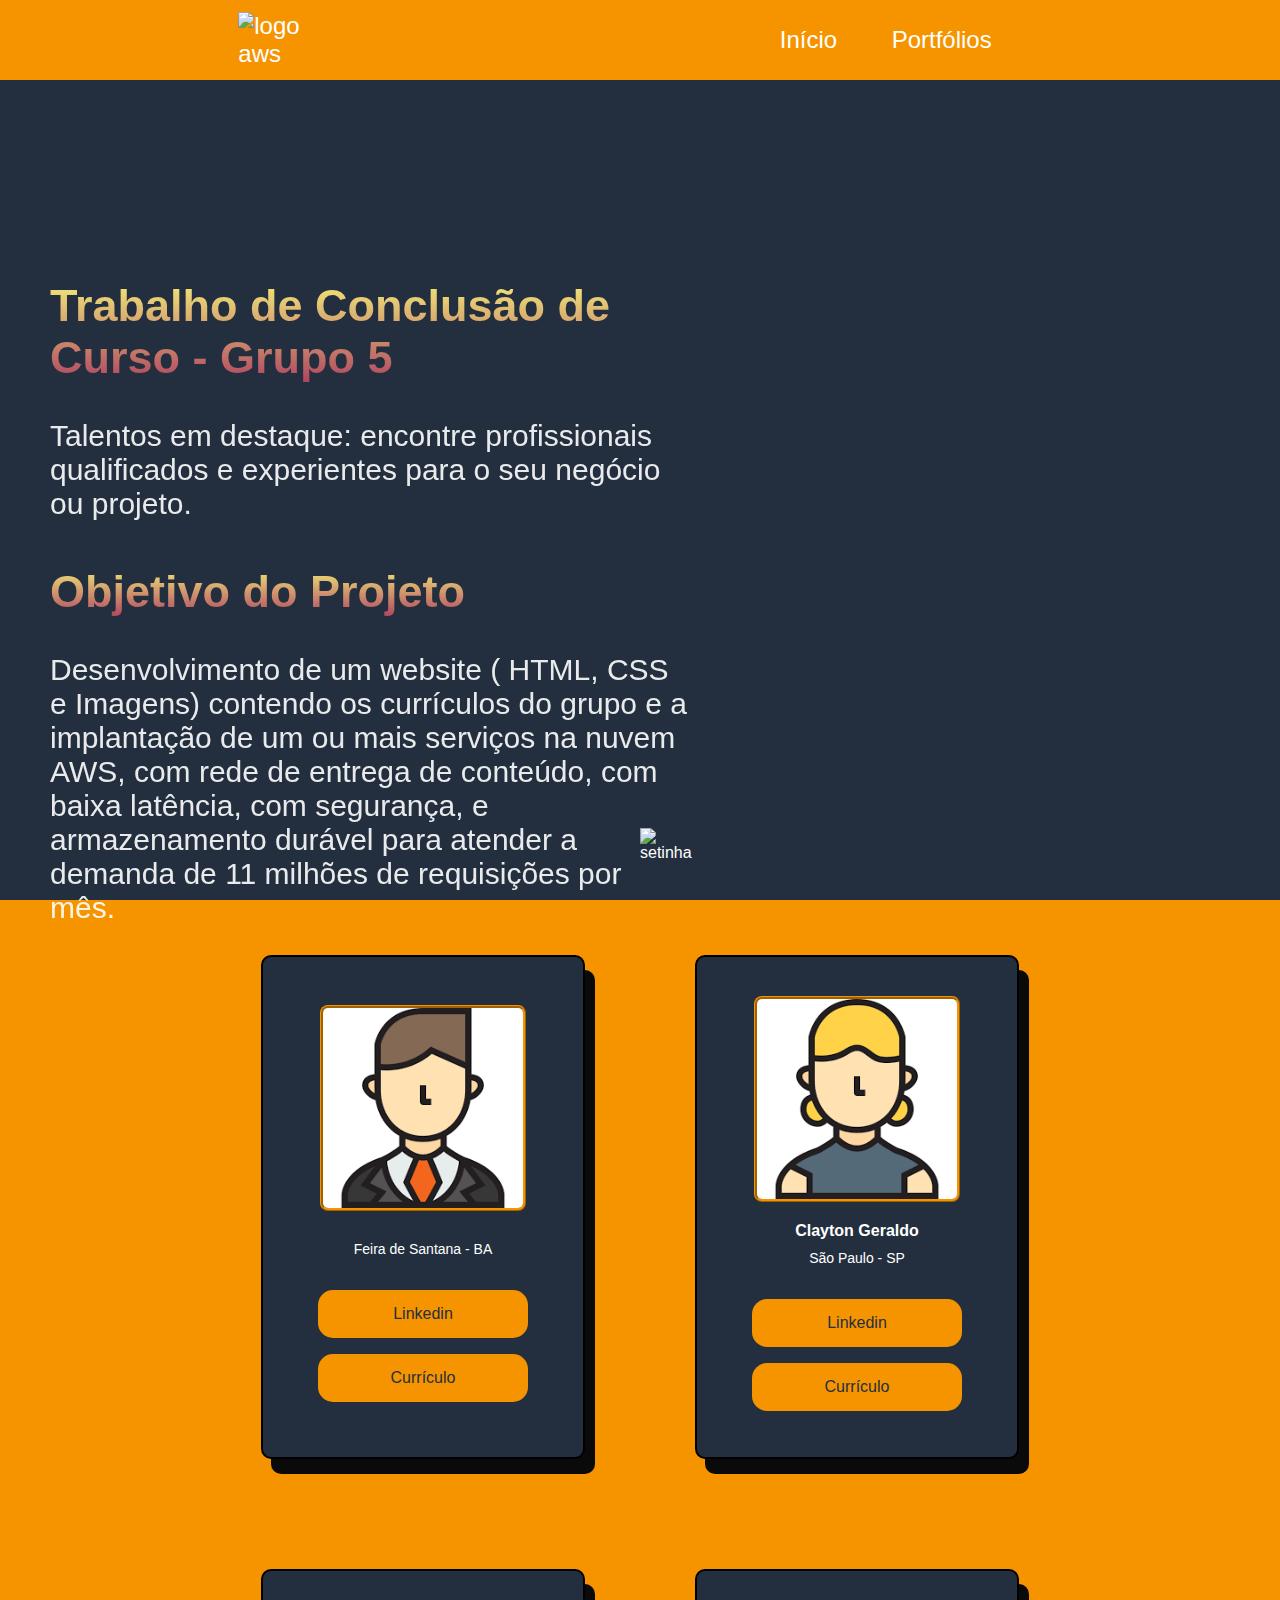
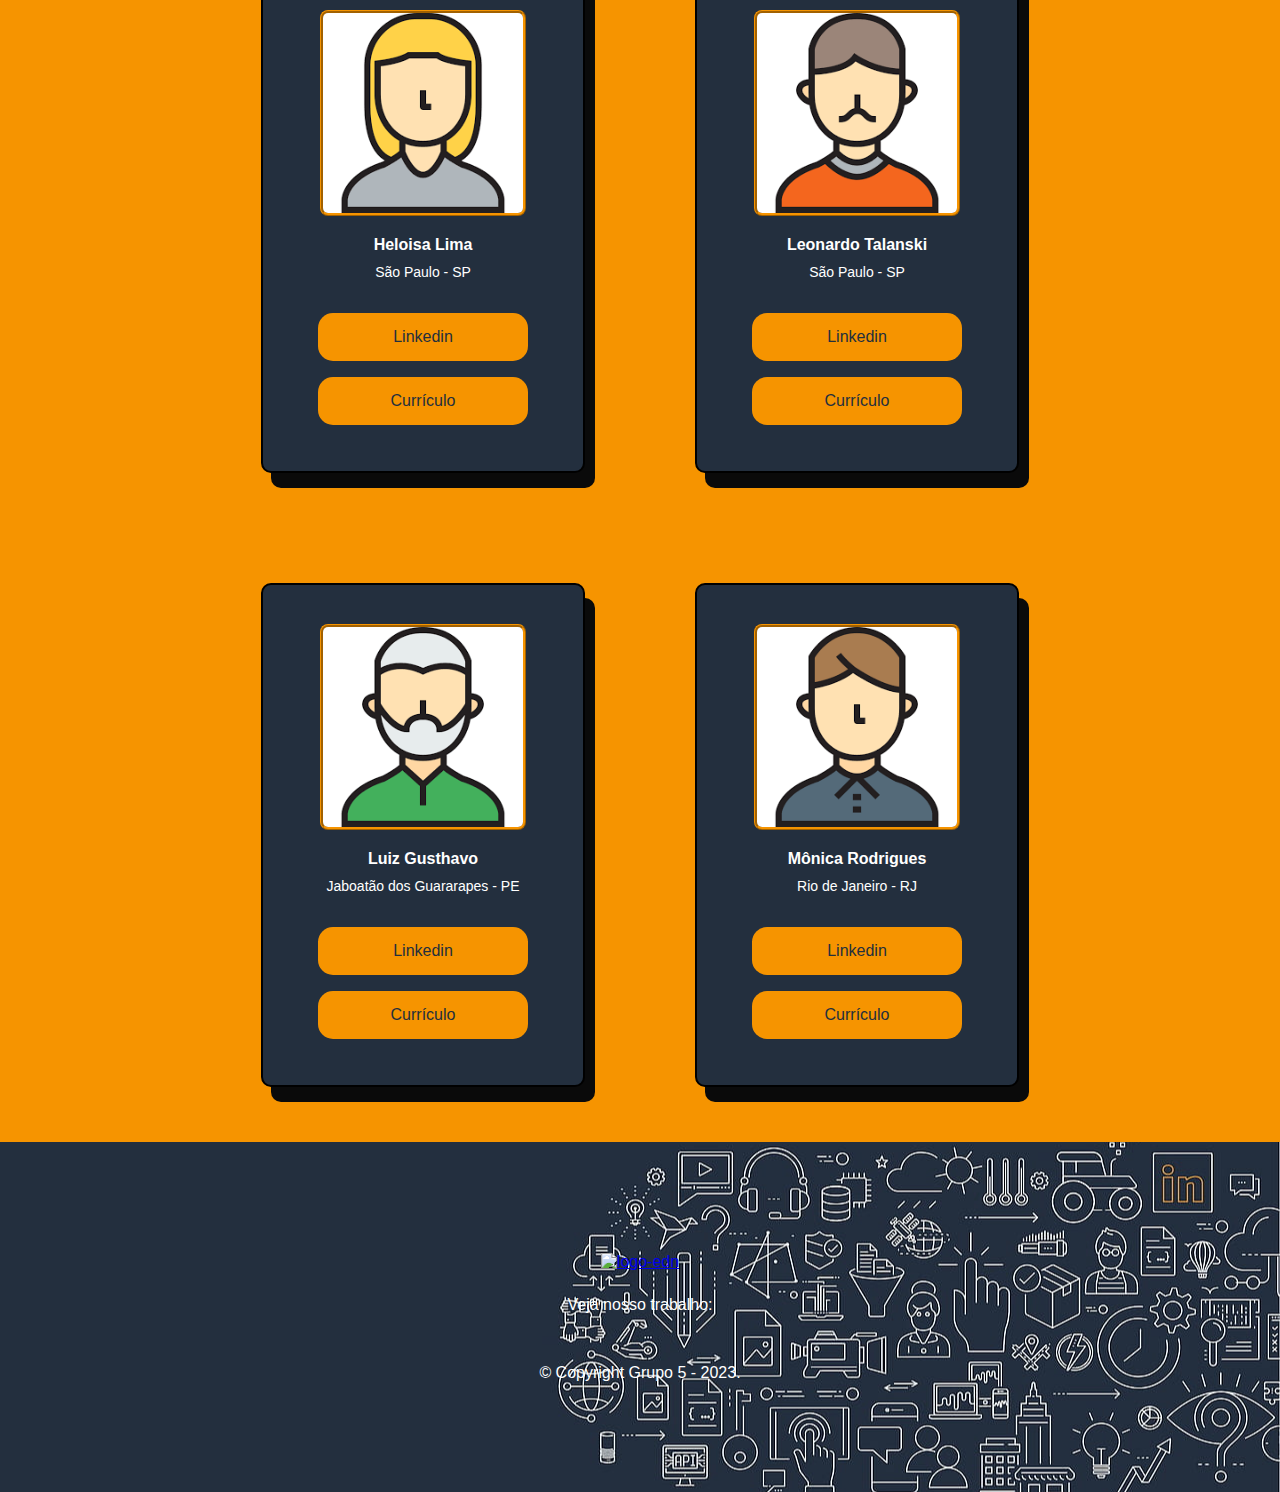
==== commit 23c00cd8: "retirando foto de integrantes" ====
--- a/index.html
+++ b/index.html
@@ -4,8 +4,8 @@
     <meta charset="UTF-8">
     <meta http-equiv="X-UA-Compatible" content="IE=edge">
     <meta name="viewport" content="width=device-width, initial-scale=1.0">
-    <link rel="stylesheet" href="style.css">
-    <link rel="shortcut icon" href="assets/acloud.png" type="image/x-icon">
+    <link rel="stylesheet" href="./style.css">
+    <link rel="shortcut icon" href="./assets/acloud.png" type="image/x-icon">
     <title>Grupo 5 | Home</title>
 </head>
 
@@ -15,7 +15,7 @@
 <!--Aqui Inicia o Menu NAV-->
     <nav id="nav">
         <div class="txt-navbar logo">
-            <a href="#"><img class="logo-aws" src="assets/logo-aws-cinza.png" alt="logo aws"></a>
+            <a href="#"><img class="logo-aws" src="./assets/logo-aws-cinza.png" alt="logo aws"></a>
         </div>
         <div class="txt-navbar links-navbar">
             <a href="#" class="inicio">Início</a>
@@ -36,7 +36,7 @@
            com baixa latência, com segurança, e armazenamento durável para atender a demanda
            de 11 milhões de requisições por mês.</p>
             <figure>
-            <img class="width-setinha" src="assets/arrowDown.svg"alt="setinha">
+            <img class="width-setinha" src="./assets/arrowDown.svg"alt="setinha">
         </figure>
            </div>
     </header>
@@ -47,58 +47,58 @@
         <div class="alunos">
             <!-- <a class="redirecionamento" href=""> -->
                 <div class=" legenda aluno">
-                    <img class="legenda-2" src="assets/foto-alison.jpg" alt="">
-                    <p class="nome">Alison Silva</p>
+                    <img class="legenda-2" src="assets/profile-1.png" alt="">
+                    <p class="nome"></p>
                     <p class="area">Feira de Santana - BA</p>
                     <a class="button" href="https://www.linkedin.com/in/alison-silva-7986461b5/" target="_blank"><button>Linkedin</button></a>
-                    <a class="button" href="cv/CV - Alison.pdf" target="_blank"><button>Currículo</button></a>
+                    <a class="button" href="./cv/CV - Alison.pdf" target="_blank"><button>Currículo</button></a>
                 </div>
             <!-- <a class="redirecionamento" href=""> -->
                 <div class=" legenda aluno">
-                    <img class="legenda-2" src="assets/foto-clayton.jpg" alt="">
+                    <img class="legenda-2" src="assets/profile-2.png" alt="">
                     <p class="nome">Clayton Geraldo</p>
                     <p class="area">São Paulo - SP</p>
                     <a class="button" href="https://www.linkedin.com/in/claytongp/?jobid=1234" target="_blank"><button>Linkedin</button></a>
-                    <a class="button" href="cv/CV - Clayton.Pereira.pdf" target="_blank"><button>Currículo</button></a>
+                    <a class="button" href="./cv/CV - Clayton.Pereira.pdf" target="_blank"><button>Currículo</button></a>
                 </div>
         </div>
 
         <div class="alunos">
             <!-- <a class="redirecionamento" href=""> -->
                 <div class="legenda aluno">
-                    <img class="legenda-2" src="assets/foto-helo.jpeg" alt="">
+                    <img class="legenda-2" src="assets/profile-3.png" alt="">
                     <p class="nome">Heloisa Lima</p>
                     <p class="area">São Paulo - SP</p>
                     <a class="button" href="https://www.linkedin.com/in/heloisa-lima-costa-07b975292/" target="_blank"><button>Linkedin</button></a>
-                    <a class="button" href="cv/CV - Heloisa.Lima.pdf" target="_blank"><button>Currículo</button></a>
+                    <a class="button" href="./cv/CV - Heloisa.Lima.pdf" target="_blank"><button>Currículo</button></a>
                 </div>
             <!-- <a class="redirecionamento" href=""> -->
                 <div class="legenda aluno">
-                    <img class="legenda-2" src="assets/foto-leonardo.jpg" alt="">
+                    <img class="legenda-2" src="assets/profile-4.png" alt="">
                     <p class="nome">Leonardo Talanski</p>
                     <p class="area">São Paulo - SP</p>
                     <a class="button" href="https://www.linkedin.com/in/leonardo-talanski/" target="_blank"><button>Linkedin</button></a>
-                    <a class="button" href="cv/CV - Leonardo.Talanski.pdf" target="_blank"><button>Currículo</button></a>
+                    <a class="button" href="./cv/CV - Leonardo.Talanski.pdf" target="_blank"><button>Currículo</button></a>
                 </div>
         </div>
 
         <div class="alunos">
             <!-- <a class="redirecionamento" href=""> -->
                 <div class="legenda aluno">
-                    <img class="legenda-2" src="assets/foto-luiz.jpeg" alt="">
+                    <img class="legenda-2" src="assets/profile-5.png" alt="">
                     <p class="nome">Luiz Gusthavo</p>
                     <p class="area">Jaboatão dos Guararapes - PE</p>
                     <a class="button" href="https://www.linkedin.com/in/lgusthavo-araujo/" target="_blank"><button>Linkedin</button></a>
-                    <a class="button" href="cv/CV - Luiz.Gusthavo.pdf" target="_blank"><button>Currículo</button></a>
+                    <a class="button" href="./cv/CV - Luiz.Gusthavo.pdf" target="_blank"><button>Currículo</button></a>
                 </div>
             
             <!-- <a class="redirecionamento" href=""> -->
                 <div class="legenda aluno">
-                    <img class="legenda-2" src="assets/foto-monica.jpeg" alt="">
+                    <img class="legenda-2" src="assets/profile-6.png" alt="">
                     <p class="nome">Mônica Rodrigues</p>
                     <p class="area">Rio de Janeiro - RJ</p>
                     <a class="button" href="https://www.linkedin.com/in/monica-rodrigues-146523258/" target="_blank"><button>Linkedin</button></a>
-                    <a class="button" href="cv/CV - Monica.Rodrigues.pdf" target="_blank"><button>Currículo</button></a>
+                    <a class="button" href="./cv/CV - Monica.Rodrigues.pdf" target="_blank"><button>Currículo</button></a>
                 </div>
         </div>
     </section>
@@ -107,7 +107,7 @@
 <!--Aqui Inicia o FOOTER-->
     <footer class="background-footer">
         <section>
-           <a href="https://escoladanuvem.org/" target="_blank"><img class="logo-edn" src="assets/edn-logo.png" alt="logo-edn"></a>
+           <a href="https://escoladanuvem.org/" target="_blank"><img class="logo-edn" src="./assets/edn-logo.png" alt="logo-edn"></a>
         </section>
         <p>Veja nosso trabalho:</p>
         <div class="icones">
@@ -119,7 +119,7 @@
 
 <!--Aqui Inicia o JavaScript-->
 
-    <script src="menu.js">
+    <script src="./menu.js">
     </script>
 
 <!--Aqui Finaliza o JavaScript-->
--- a/style.css
+++ b/style.css
@@ -12,6 +12,8 @@
   scroll-behavior: smooth;
 }
 
+/* --Estilização menu Nav.-- */
+
 nav {
   background-color: #f69400;
   display: flex;
@@ -30,8 +32,6 @@
   font-size: 18pt;
 }
 
-/* --Efeito Rolagem com JS-- */
-
 nav.rolagem {
   background-color: #232f3e;
 }
@@ -40,11 +40,6 @@
   color: #232f3e;
 }
 
-.logo {
-  font-weight: bold;
-  font-size: 25px;
-}
-
 /* --Estilo Logo aws Principal-- */
 
 .logo-aws {
@@ -57,11 +52,15 @@
 .logo-edn {
   width: 120px;
 }
+
+/* --Estilização Início e Portfólios espaçamento-- */
 
 .inicio {
   margin-right: 50px;
   cursor: pointer;
 }
+
+/* --Classe adicionada em portfolios para efeito de rolagem JS-- */
 
 .port {
   margin-right: 50px;
@@ -82,7 +81,7 @@
   background-size: cover;
 }
 
-/* --Estilização <h1> e <p>-- */
+/* --Estilização <h1>-- */
 
 .titulo-h1 {
   font-size: 45px;
@@ -96,11 +95,15 @@
   -moz-text-fill-color: transparent;
 }
 
+/* --DIV que engloba todos <h!> e <p> em header-- */
+
 .div-texto {
   width: 50%;
   margin-top: 200px;
   margin-left: 50px;
 }
+
+/* --Estilização <p>- */
 
 .p_header {
   margin-top: 35px;
@@ -108,6 +111,8 @@
   margin-bottom: 45px;
   opacity: 0.9;
 }
+
+/* --Configurações Setinha-- */
 
 .width-setinha {
   width: 60px;
@@ -118,6 +123,8 @@
   cursor: pointer;
 }
 
+/* --Efeito animado Setinha-- */
+
 @keyframes pulando {
   0% {
     transform: translate(0, 0);
@@ -139,6 +146,8 @@
   background-color: #f69400;
   padding: 0px;
 }
+
+/* --Estilizações Botões Linkedin e Currículo-- */
 
 button {
   color: black;
@@ -214,6 +223,8 @@
   gap: 25px;
 }
 
+/* --Estilização De Background do Footer-- */
+
 .background-footer {
   background-image: url("assets/footer-back.jpg");
   background-position: right;
@@ -235,6 +246,8 @@
   font-size: 50px;
   color: #fff;
 }
+
+/* --Classe retirada-- */
 
 .redirecionamento {
   color: #000;
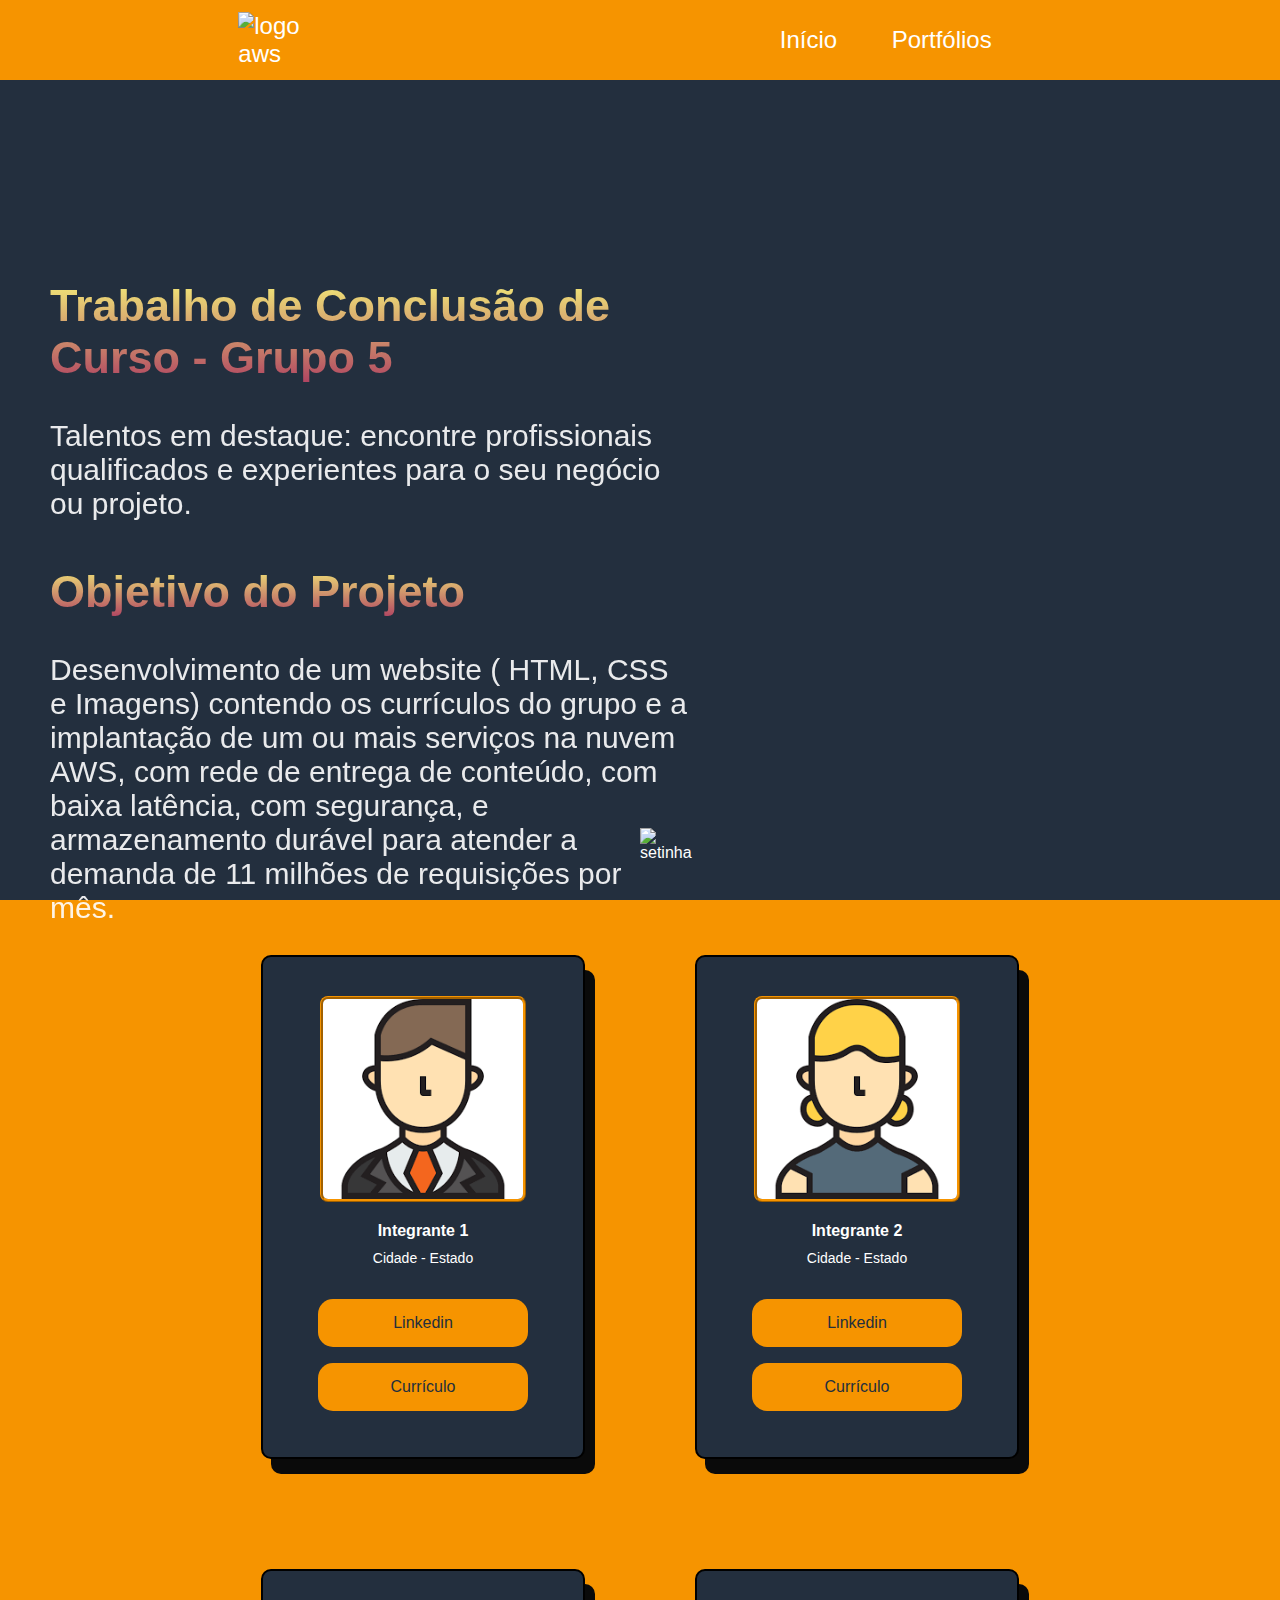
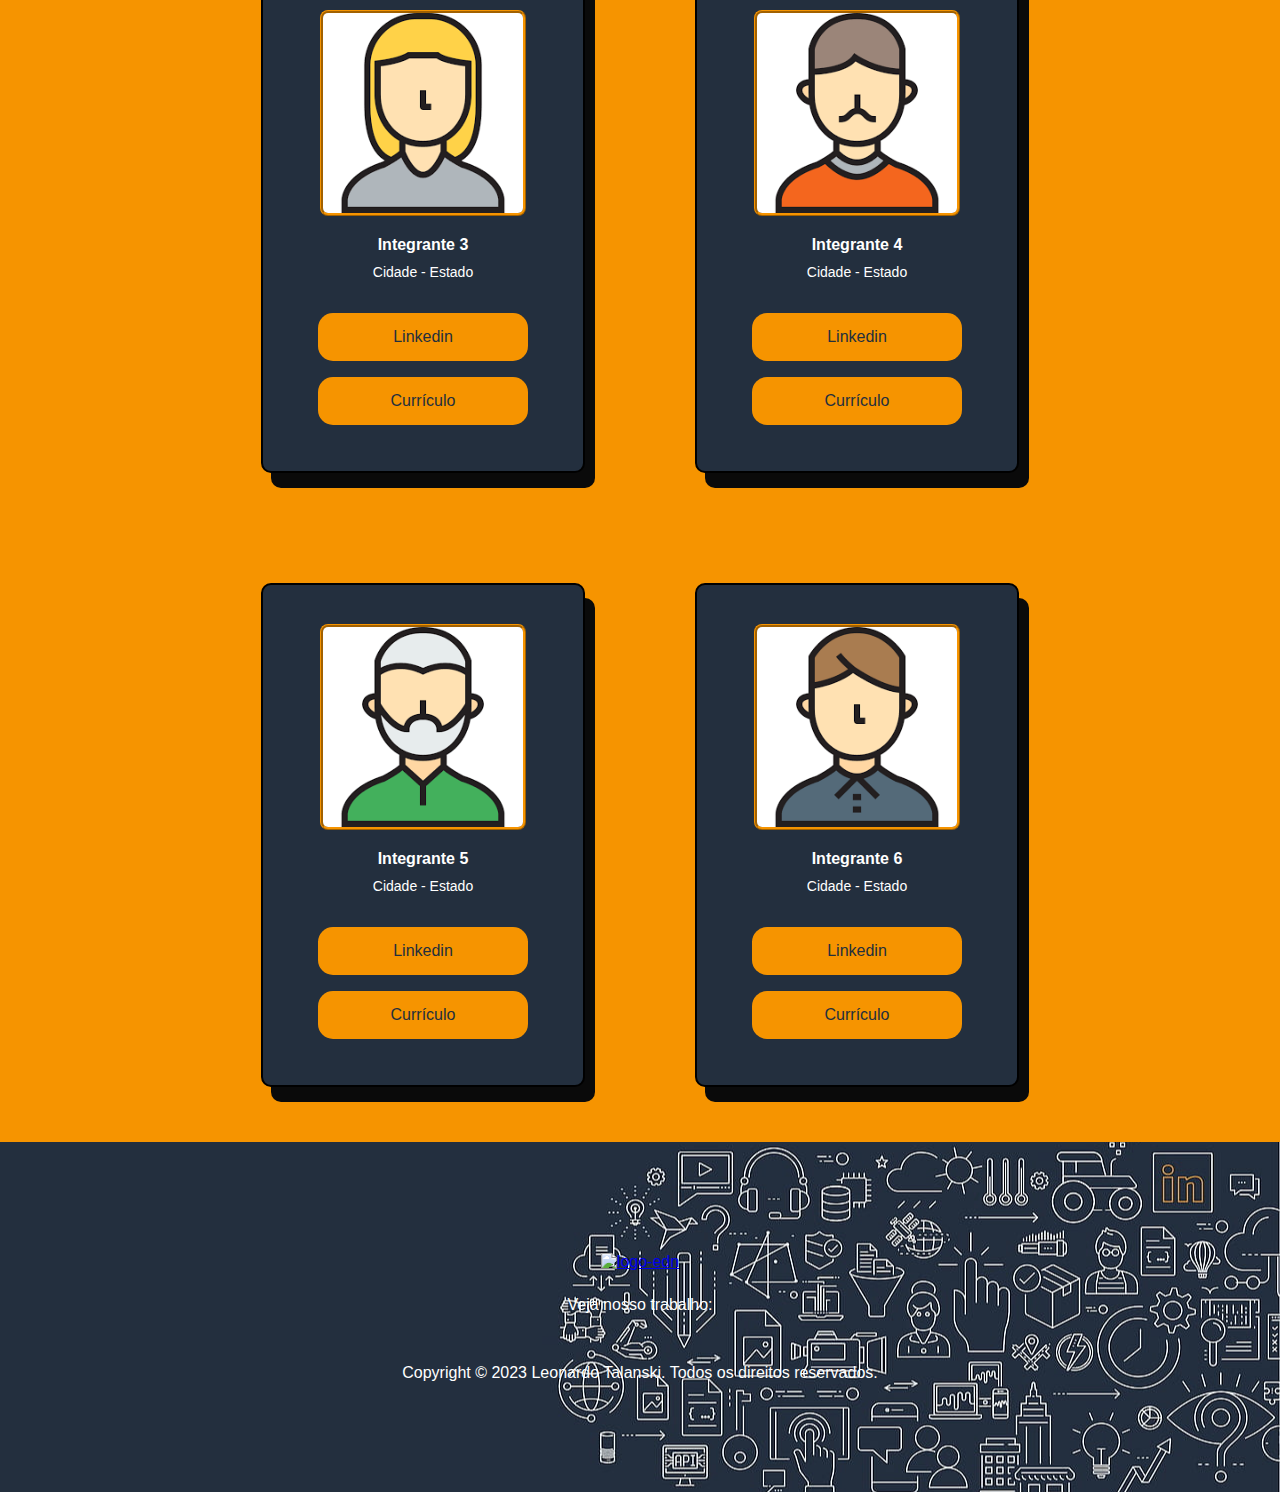
==== commit f2c5b440: "Alterando copyright de grupo para desenvolvedor" ====
--- a/index.html
+++ b/index.html
@@ -48,18 +48,18 @@
             <!-- <a class="redirecionamento" href=""> -->
                 <div class=" legenda aluno">
                     <img class="legenda-2" src="assets/profile-1.png" alt="">
-                    <p class="nome"></p>
-                    <p class="area">Feira de Santana - BA</p>
-                    <a class="button" href="https://www.linkedin.com/in/alison-silva-7986461b5/" target="_blank"><button>Linkedin</button></a>
-                    <a class="button" href="./cv/CV - Alison.pdf" target="_blank"><button>Currículo</button></a>
+                    <p class="nome">Integrante 1</p>
+                    <p class="area">Cidade - Estado</p>
+                    <a class="button" href="https://www.linkedin.com/uas/login?session_redirect=https%3A%2F%2Fwww%2Elinkedin%2Ecom%2Ffeed%2F%3Ftrk%3Dguest_homepage-basic_nav-header-signin&fromSignIn=true&trk=cold_join_sign_in" target="_blank"><button>Linkedin</button></a>
+                    <a class="button" href="cv/CV-unico.pdf" target="_blank"><button>Currículo</button></a>
                 </div>
             <!-- <a class="redirecionamento" href=""> -->
                 <div class=" legenda aluno">
                     <img class="legenda-2" src="assets/profile-2.png" alt="">
-                    <p class="nome">Clayton Geraldo</p>
-                    <p class="area">São Paulo - SP</p>
-                    <a class="button" href="https://www.linkedin.com/in/claytongp/?jobid=1234" target="_blank"><button>Linkedin</button></a>
-                    <a class="button" href="./cv/CV - Clayton.Pereira.pdf" target="_blank"><button>Currículo</button></a>
+                    <p class="nome">Integrante 2</p>
+                    <p class="area">Cidade - Estado</p>
+                    <a class="button" href="https://www.linkedin.com/uas/login?session_redirect=https%3A%2F%2Fwww%2Elinkedin%2Ecom%2Ffeed%2F%3Ftrk%3Dguest_homepage-basic_nav-header-signin&fromSignIn=true&trk=cold_join_sign_in" target="_blank"><button>Linkedin</button></a>
+                    <a class="button" href="cv/CV-unico.pdf" target="_blank"><button>Currículo</button></a>
                 </div>
         </div>
 
@@ -67,18 +67,18 @@
             <!-- <a class="redirecionamento" href=""> -->
                 <div class="legenda aluno">
                     <img class="legenda-2" src="assets/profile-3.png" alt="">
-                    <p class="nome">Heloisa Lima</p>
-                    <p class="area">São Paulo - SP</p>
-                    <a class="button" href="https://www.linkedin.com/in/heloisa-lima-costa-07b975292/" target="_blank"><button>Linkedin</button></a>
-                    <a class="button" href="./cv/CV - Heloisa.Lima.pdf" target="_blank"><button>Currículo</button></a>
+                    <p class="nome">Integrante 3</p>
+                    <p class="area">Cidade - Estado</p>
+                    <a class="button" href="https://www.linkedin.com/uas/login?session_redirect=https%3A%2F%2Fwww%2Elinkedin%2Ecom%2Ffeed%2F%3Ftrk%3Dguest_homepage-basic_nav-header-signin&fromSignIn=true&trk=cold_join_sign_in" target="_blank"><button>Linkedin</button></a>
+                    <a class="button" href="cv/CV-unico.pdf" target="_blank"><button>Currículo</button></a>
                 </div>
             <!-- <a class="redirecionamento" href=""> -->
                 <div class="legenda aluno">
                     <img class="legenda-2" src="assets/profile-4.png" alt="">
-                    <p class="nome">Leonardo Talanski</p>
-                    <p class="area">São Paulo - SP</p>
-                    <a class="button" href="https://www.linkedin.com/in/leonardo-talanski/" target="_blank"><button>Linkedin</button></a>
-                    <a class="button" href="./cv/CV - Leonardo.Talanski.pdf" target="_blank"><button>Currículo</button></a>
+                    <p class="nome">Integrante 4</p>
+                    <p class="area">Cidade - Estado</p>
+                    <a class="button" href="https://www.linkedin.com/uas/login?session_redirect=https%3A%2F%2Fwww%2Elinkedin%2Ecom%2Ffeed%2F%3Ftrk%3Dguest_homepage-basic_nav-header-signin&fromSignIn=true&trk=cold_join_sign_in" target="_blank"><button>Linkedin</button></a>
+                    <a class="button" href="cv/CV-unico.pdf" target="_blank"><button>Currículo</button></a>
                 </div>
         </div>
 
@@ -86,19 +86,19 @@
             <!-- <a class="redirecionamento" href=""> -->
                 <div class="legenda aluno">
                     <img class="legenda-2" src="assets/profile-5.png" alt="">
-                    <p class="nome">Luiz Gusthavo</p>
-                    <p class="area">Jaboatão dos Guararapes - PE</p>
-                    <a class="button" href="https://www.linkedin.com/in/lgusthavo-araujo/" target="_blank"><button>Linkedin</button></a>
-                    <a class="button" href="./cv/CV - Luiz.Gusthavo.pdf" target="_blank"><button>Currículo</button></a>
+                    <p class="nome">Integrante 5</p>
+                    <p class="area">Cidade - Estado</p>
+                    <a class="button" href="https://www.linkedin.com/uas/login?session_redirect=https%3A%2F%2Fwww%2Elinkedin%2Ecom%2Ffeed%2F%3Ftrk%3Dguest_homepage-basic_nav-header-signin&fromSignIn=true&trk=cold_join_sign_in" target="_blank"><button>Linkedin</button></a>
+                    <a class="button" href="cv/CV-unico.pdf" target="_blank"><button>Currículo</button></a>
                 </div>
             
             <!-- <a class="redirecionamento" href=""> -->
                 <div class="legenda aluno">
                     <img class="legenda-2" src="assets/profile-6.png" alt="">
-                    <p class="nome">Mônica Rodrigues</p>
-                    <p class="area">Rio de Janeiro - RJ</p>
-                    <a class="button" href="https://www.linkedin.com/in/monica-rodrigues-146523258/" target="_blank"><button>Linkedin</button></a>
-                    <a class="button" href="./cv/CV - Monica.Rodrigues.pdf" target="_blank"><button>Currículo</button></a>
+                    <p class="nome">Integrante 6</p>
+                    <p class="area">Cidade - Estado</p>
+                    <a class="button" href="https://www.linkedin.com/uas/login?session_redirect=https%3A%2F%2Fwww%2Elinkedin%2Ecom%2Ffeed%2F%3Ftrk%3Dguest_homepage-basic_nav-header-signin&fromSignIn=true&trk=cold_join_sign_in" target="_blank"><button>Linkedin</button></a>
+                    <a class="button" href="cv/CV-unico.pdf" target="_blank"><button>Currículo</button></a>
                 </div>
         </div>
     </section>
@@ -113,7 +113,7 @@
         <div class="icones">
             <a href="https://github.com/Leonardo-Talanski/escoladanuvem-TCC" target="_blank"><i class="fa-brands fa-github"></i></a>
         </div>
-        <p>&copy Copyright Grupo 5 - 2023.</p>
+        <p>Copyright © 2023 Leonardo Talanski. Todos os direitos reservados.</p>
     </footer>
 <!--Aqui Finaliza o FOOTER-->
 
